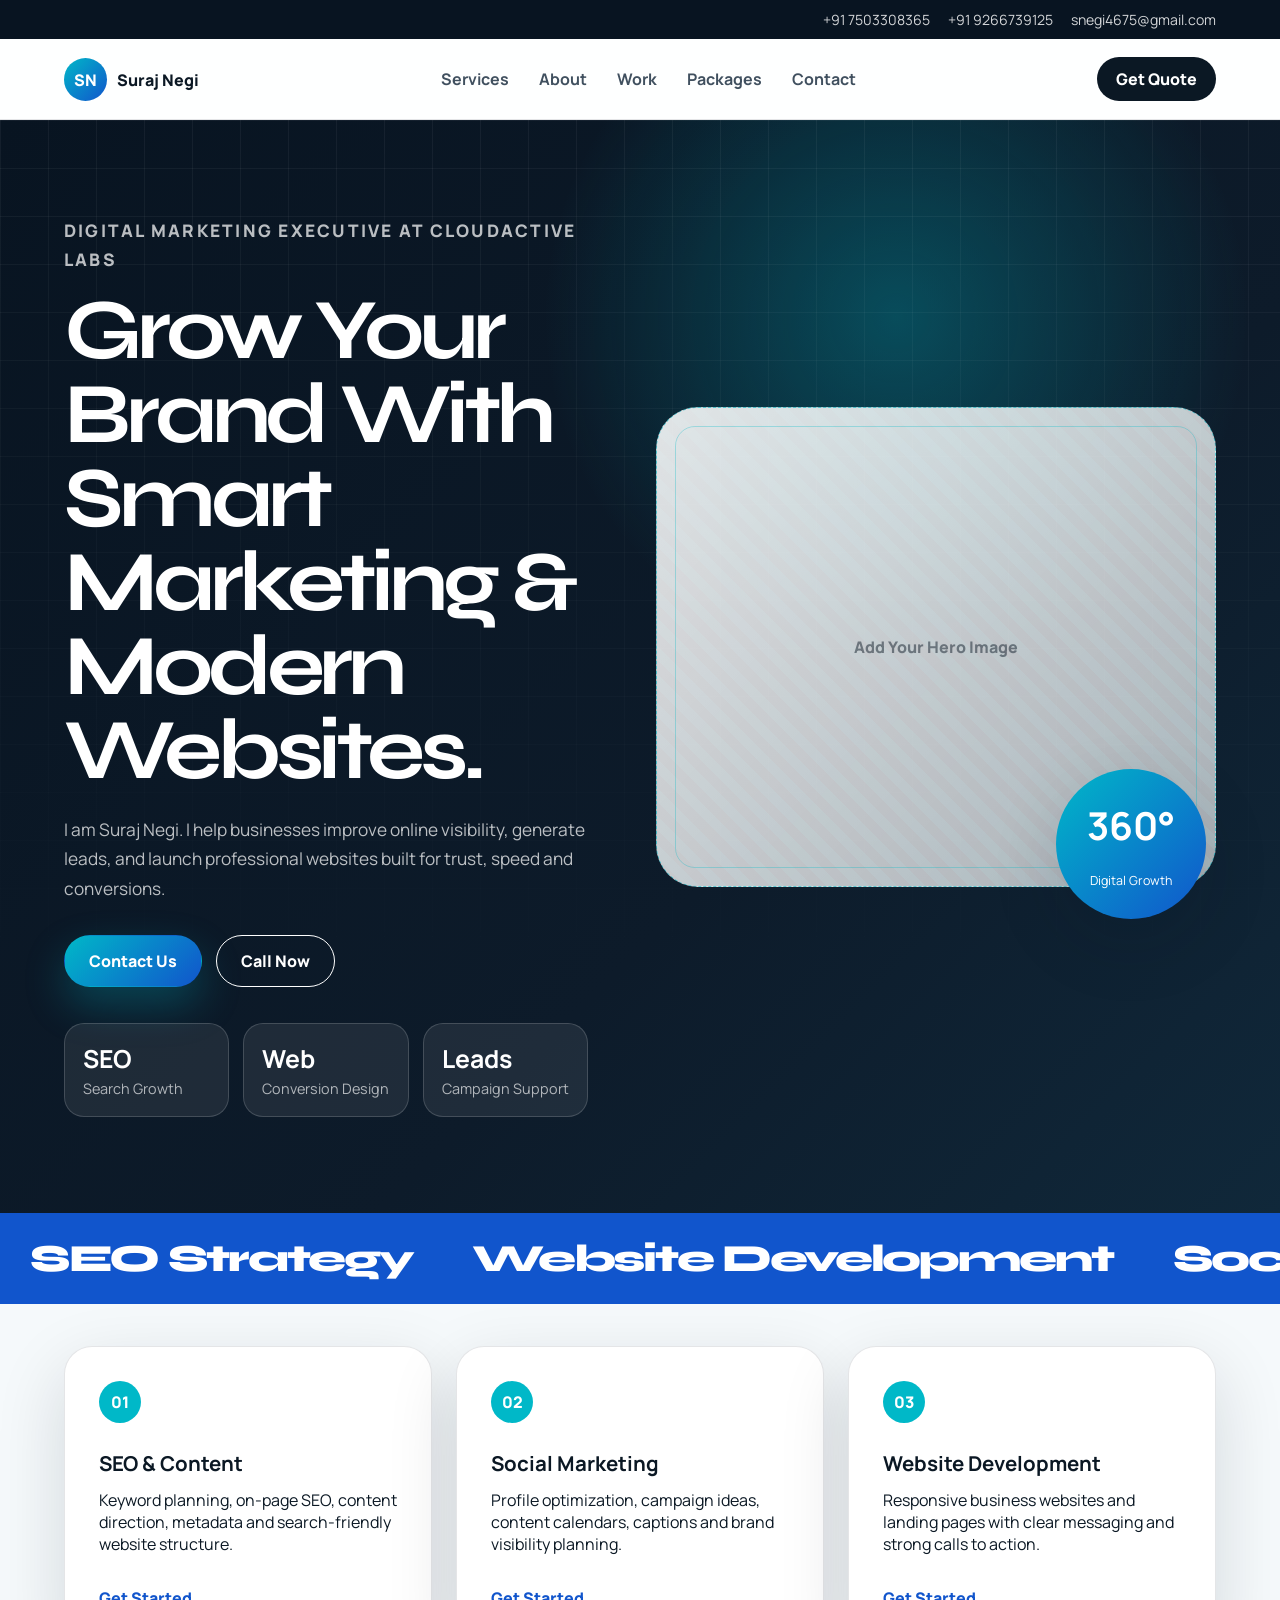
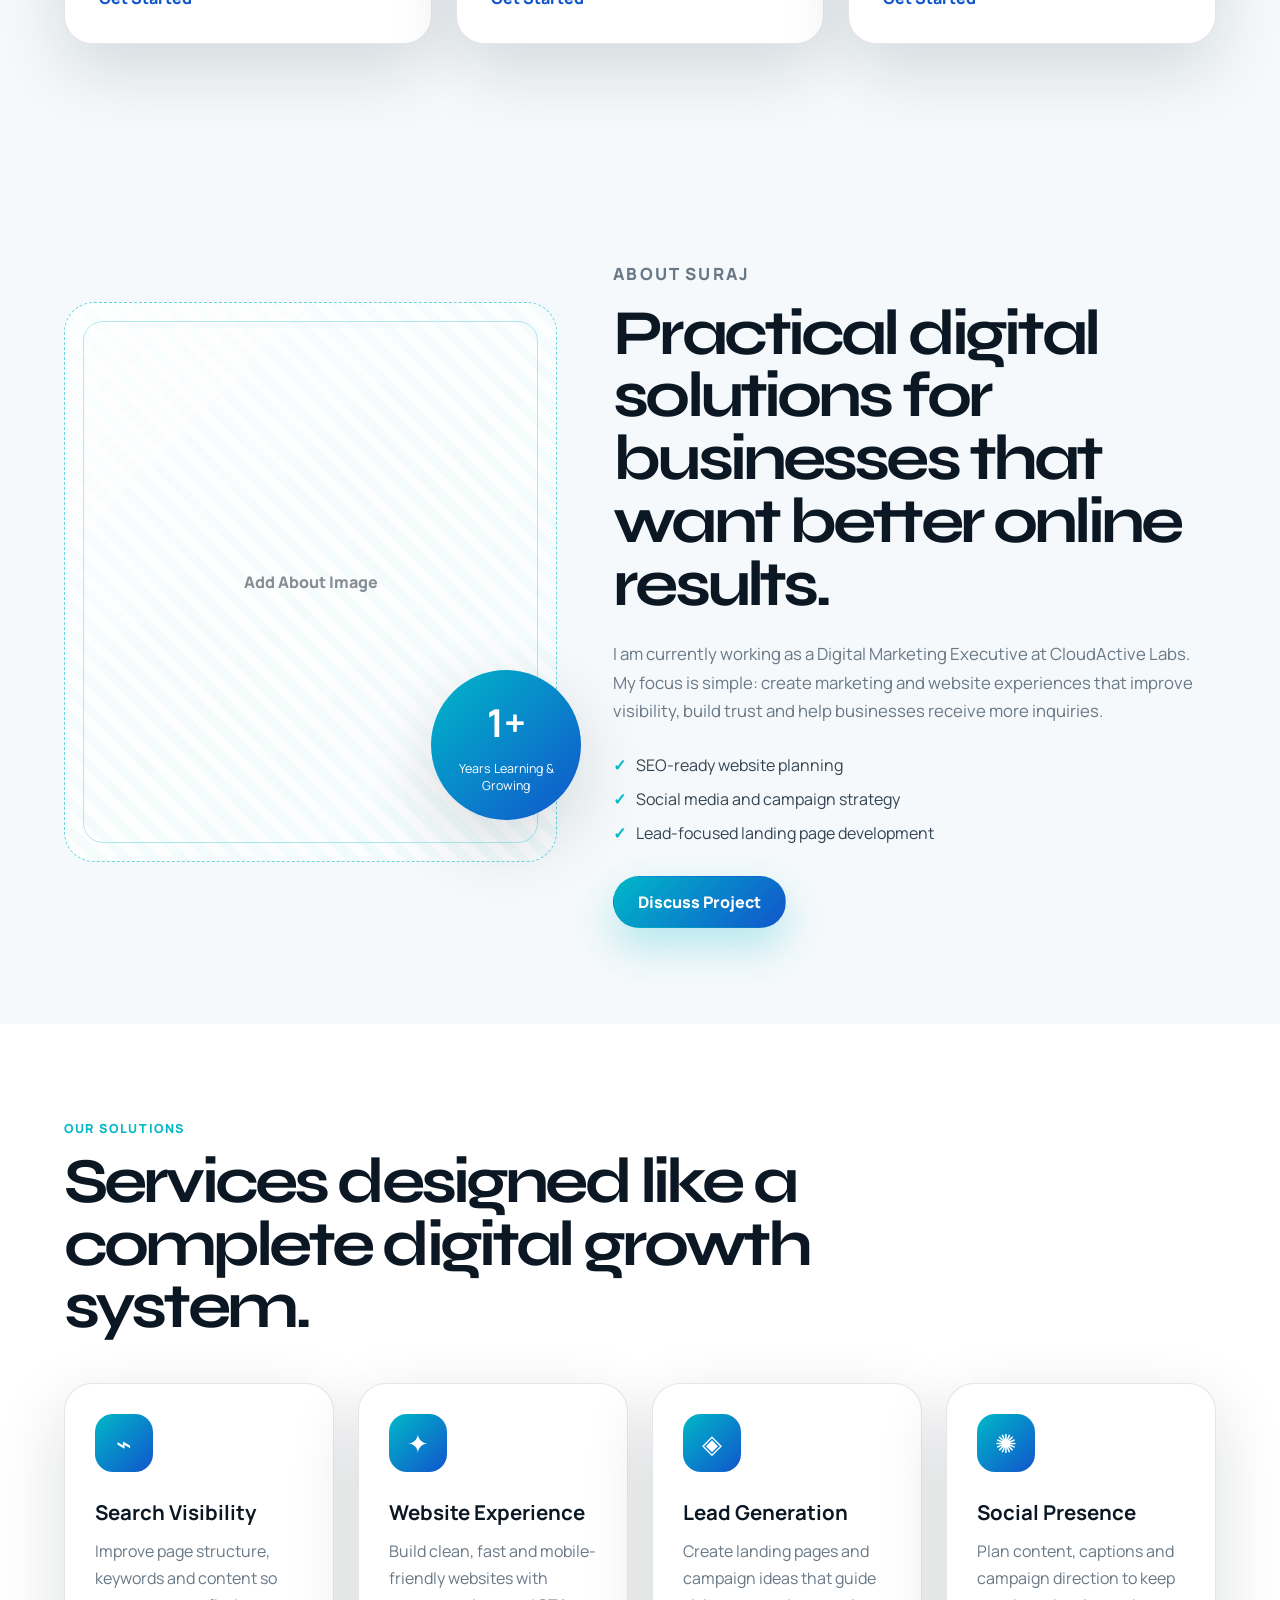
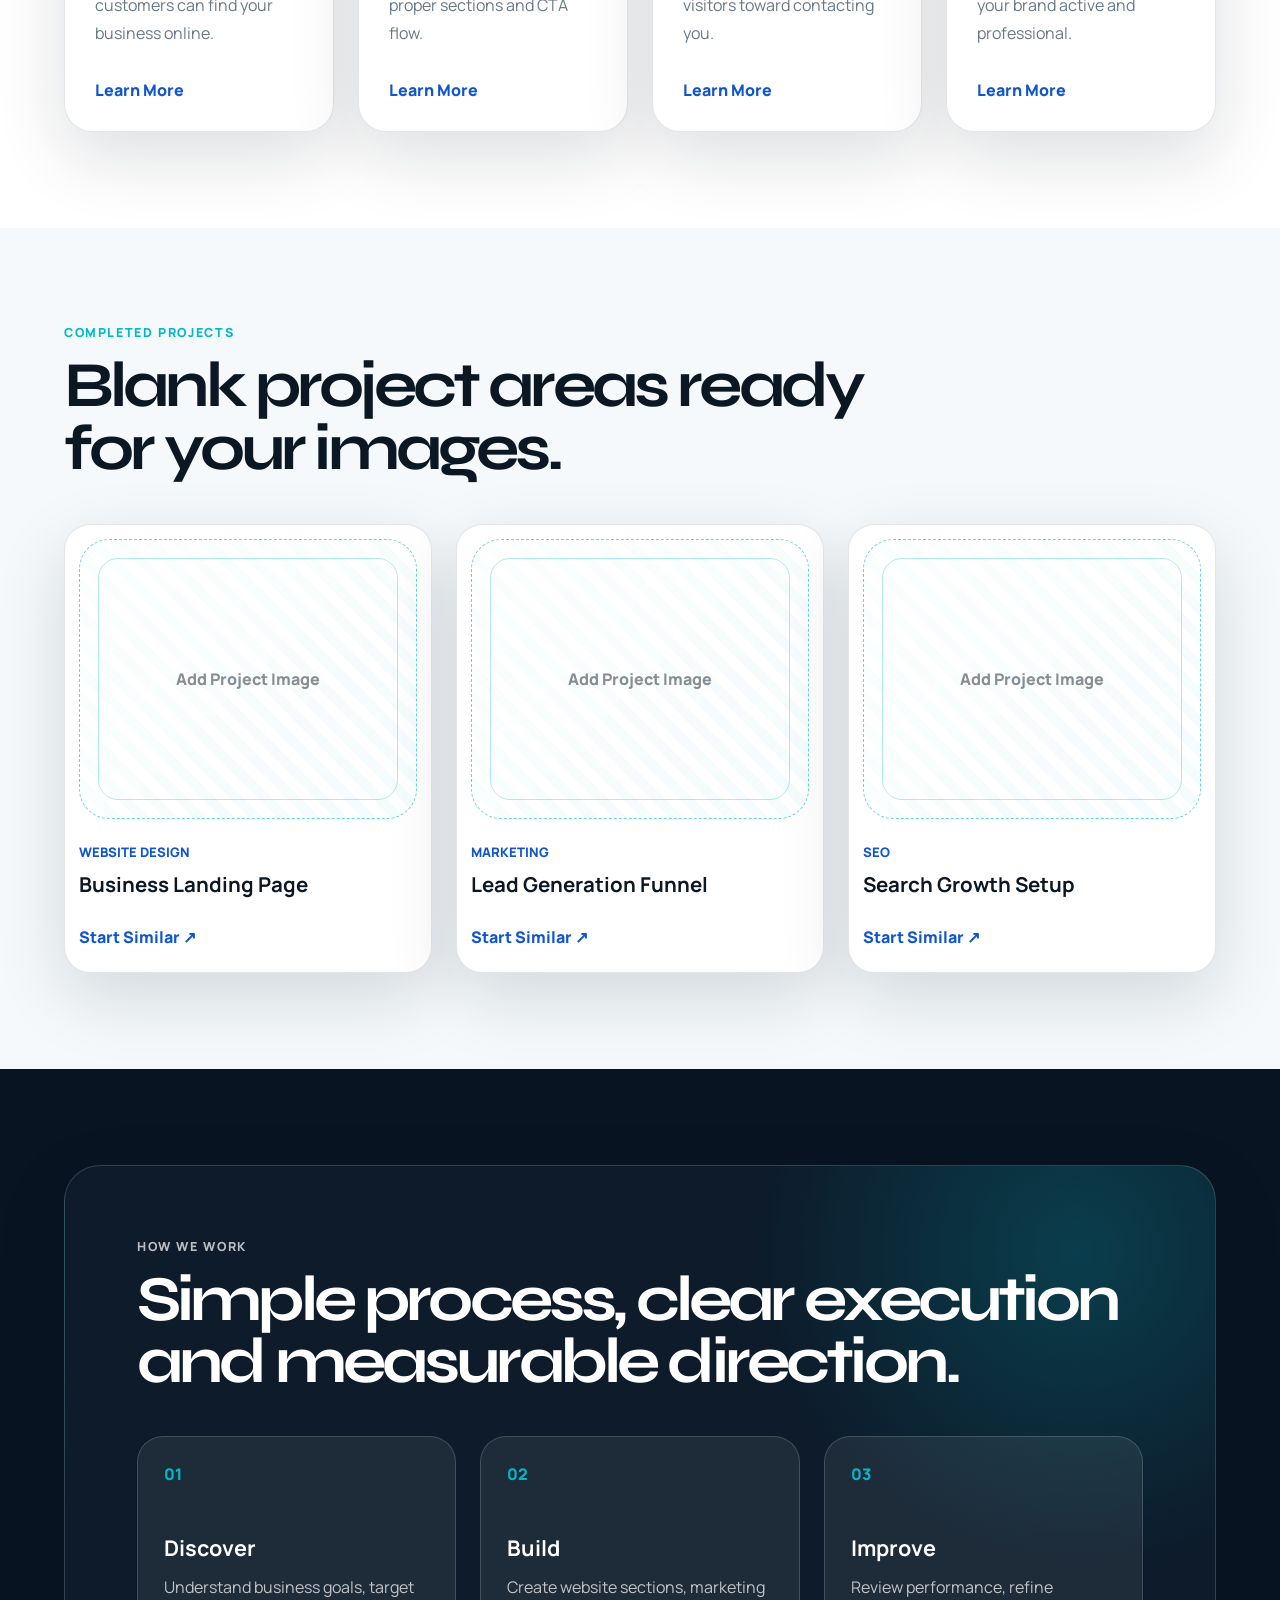
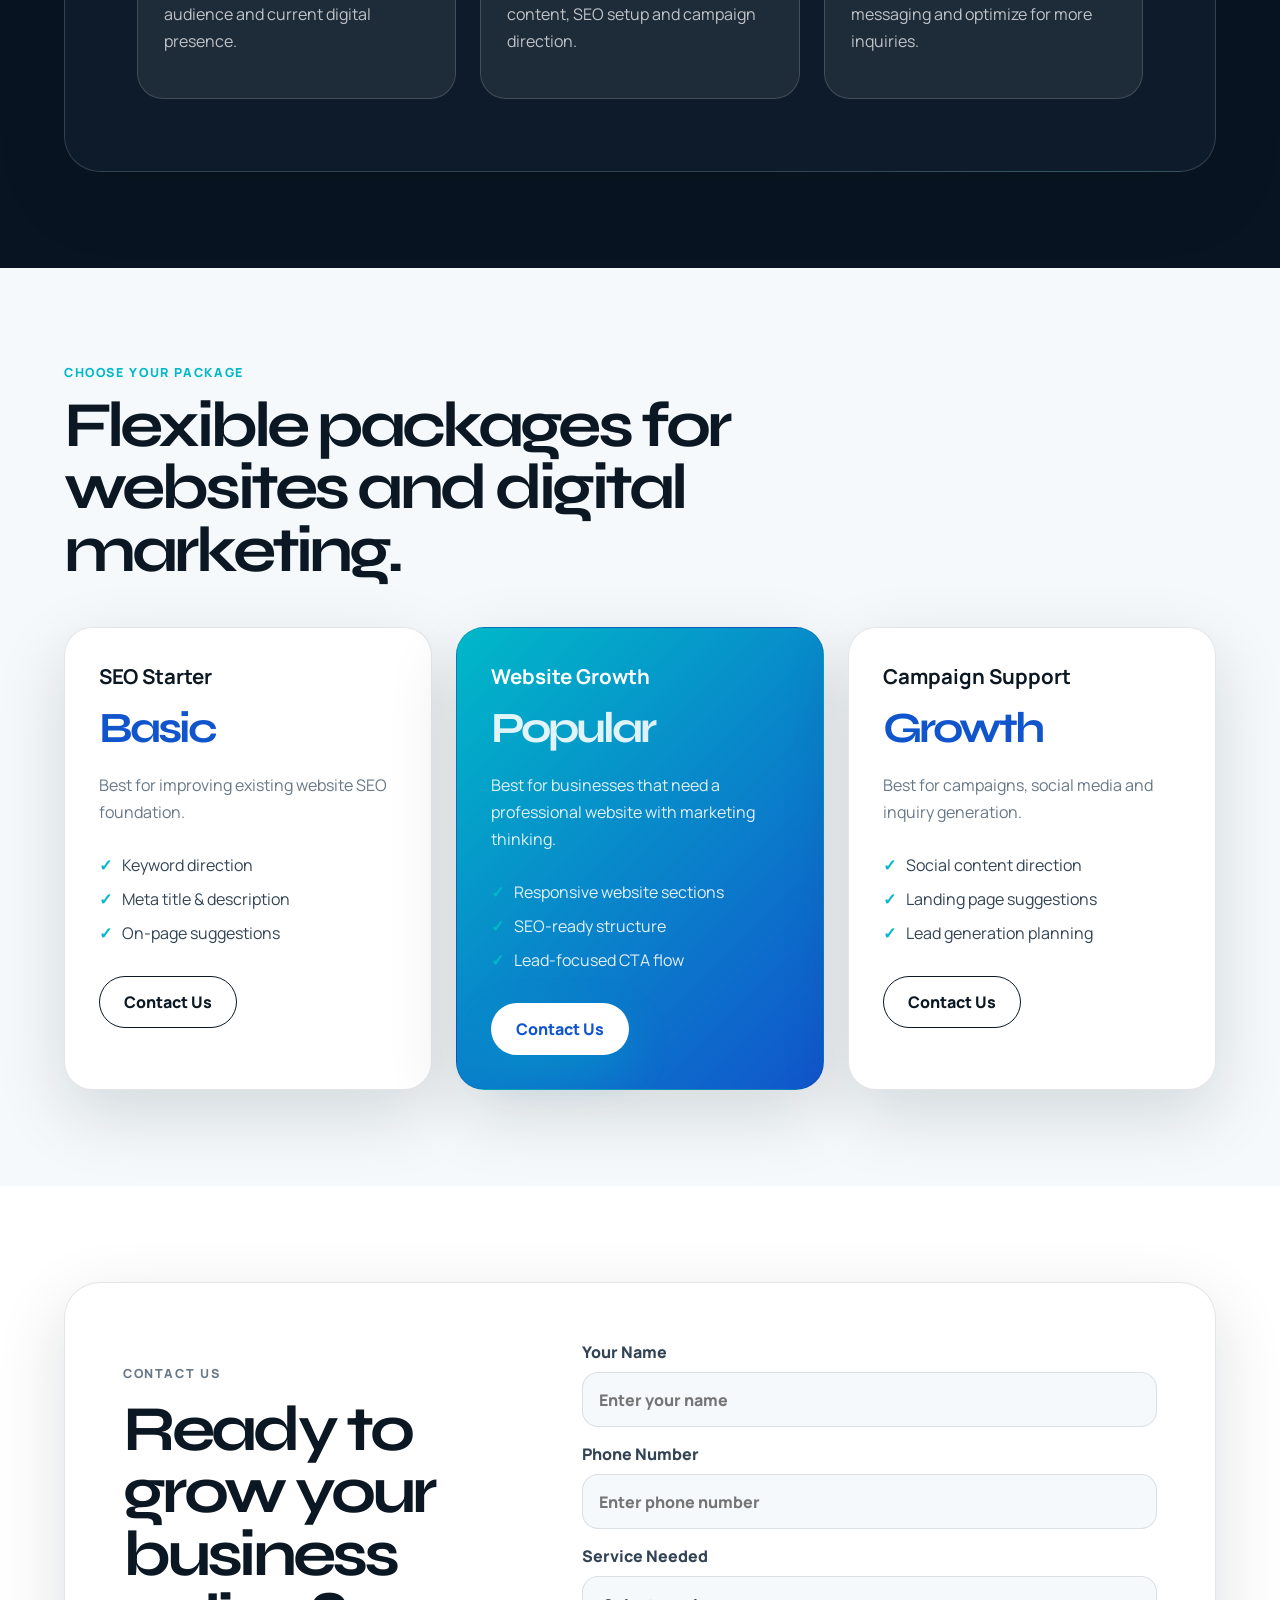
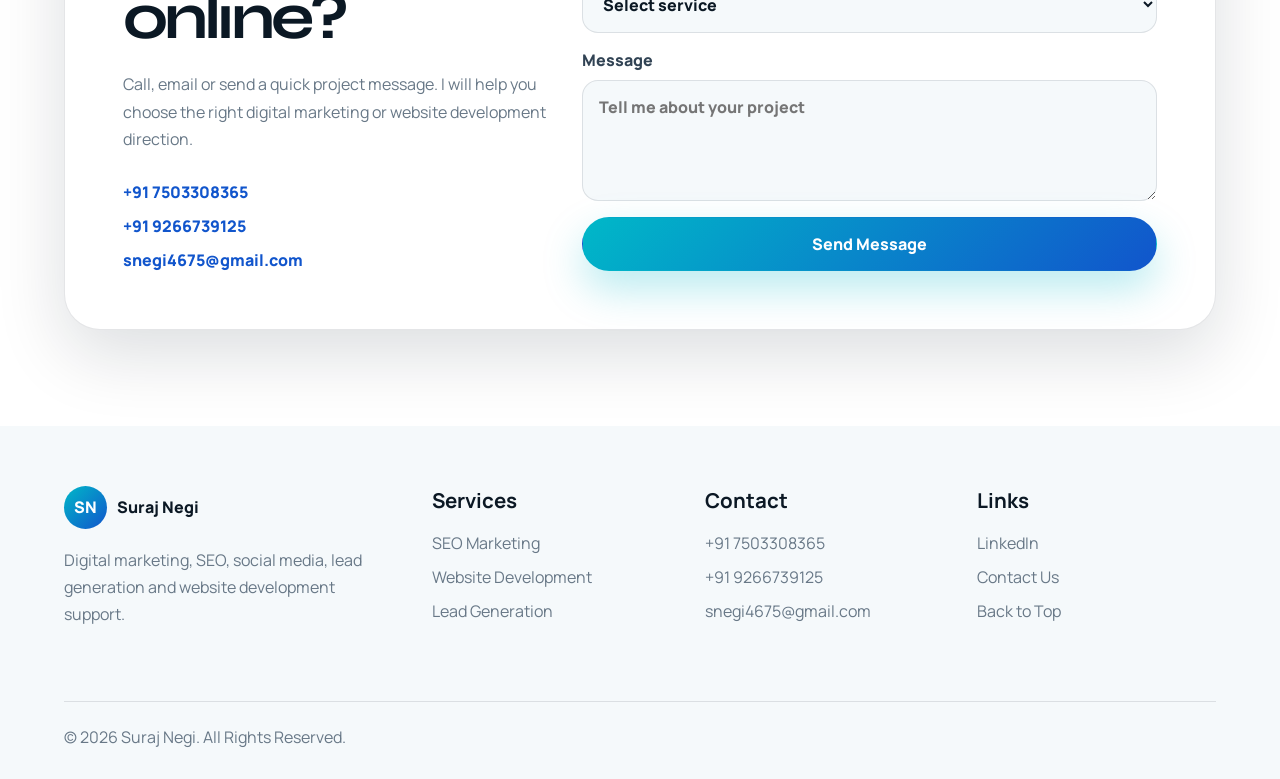
==== index.html @ 35ac949e "Add files via upload" ====
<!DOCTYPE html>
<html lang="en">
<head>
  <meta charset="UTF-8">
  <meta name="viewport" content="width=device-width, initial-scale=1.0">
 <!-- PRIMARY META -->
  <title>Suraj Negi | Digital Marketing & Website Development</title>
  <meta name="description" content="Suraj Negi helps businesses grow with digital marketing, SEO, lead generation, and high-converting website development. Get more traffic, leads, and sales.">
	<link rel="canonical" href="https://suraj-negi.vercel.app/">

<!-- OPEN GRAPH (FACEBOOK / LINKEDIN) -->
	<meta property="og:type" content="website">
	<meta property="og:title" content="Suraj Negi | Digital Marketing & Website Growth Expert">
	<meta property="og:description" content="Scale your business with SEO, performance marketing, and modern website development. Work with Suraj Negi for real results.">
	<meta property="og:url" content="https://suraj-negi.vercel.app/">
	<meta property="og:image" content="https://suraj-negi.vercel.app/og-image.jpg">

<!-- TWITTER -->
	<meta name="twitter:card" content="summary_large_image">
	<meta name="twitter:title" content="Suraj Negi | Digital Marketing & Website Expert">
	<meta name="twitter:description" content="Grow your brand with SEO, ads, and high-converting websites. Digital marketing solutions by Suraj Negi.">
	<meta name="twitter:image" content="https://suraj-negi.vercel.app/og-image.jpg">

<!-- FAVICON -->
  <link rel="preconnect" href="https://fonts.googleapis.com">
  <link rel="preconnect" href="https://fonts.gstatic.com" crossorigin>
  <link href="https://fonts.googleapis.com/css2?family=Manrope:wght@400;500;600;700;800&family=Syne:wght@700;800&display=swap" rel="stylesheet">
  <link rel="stylesheet" href="styles.css">
  <link rel="icon" type="image/png" href="favicon.png">
	<script type="application/ld+json">

<script type="application/ld+json">
{
  "@context": "https://schema.org",
  "@graph": [

    {
      "@type": "WebSite",
      "name": "Suraj Negi",
      "url": "https://suraj-negi.vercel.app/"
    },

    {
      "@type": "WebPage",
      "name": "Suraj Negi | Digital Marketing & Website Development",
      "url": "https://suraj-negi.vercel.app/",
      "description": "Suraj Negi helps businesses grow with digital marketing, SEO, lead generation, and website development."
    },

    {
      "@type": "BreadcrumbList",
      "itemListElement": [
        {
          "@type": "ListItem",
          "position": 1,
          "name": "Home",
          "item": "https://suraj-negi.vercel.app/"
        }
      ]
    },

    {
      "@type": "Service",
      "serviceType": "Digital Marketing",
      "provider": {
        "@type": "Person",
        "name": "Suraj Negi"
      },
      "areaServed": "India",
      "description": "SEO, social media marketing, and lead generation services."
    },

    {
      "@type": "Service",
      "serviceType": "Website Development",
      "provider": {
        "@type": "Person",
        "name": "Suraj Negi"
      },
      "areaServed": "India",
      "description": "Modern, responsive, and high-converting websites for businesses."
    },

    {
      "@type": "FAQPage",
      "mainEntity": [
        {
          "@type": "Question",
          "name": "What services does Suraj Negi provide?",
          "acceptedAnswer": {
            "@type": "Answer",
            "text": "Suraj Negi provides digital marketing, SEO, social media marketing, lead generation, and website development services."
          }
        },
        {
          "@type": "Question",
          "name": "Do you offer website development?",
          "acceptedAnswer": {
            "@type": "Answer",
            "text": "Yes, modern and responsive websites are built to generate leads and grow your business."
          }
        },
        {
          "@type": "Question",
          "name": "How can I contact you?",
          "acceptedAnswer": {
            "@type": "Answer",
            "text": "You can contact via WhatsApp or email mentioned on the website."
          }
        }
      ]
    }

  ]
}
</script>

</head>
<body>
  <div class="cursor-glow" aria-hidden="true"></div>

  <header class="topbar">
    <div class="topbar-inner">
      <a href="tel:+917503308365">+91 7503308365</a>
      <a href="tel:+919266739125">+91 9266739125</a>
      <a href="mailto:snegi4675@gmail.com">snegi4675@gmail.com</a>
    </div>
  </header>

  <header class="site-header" id="top">
    <nav class="nav" aria-label="Primary navigation">
      <a class="brand magnetic" href="#top" aria-label="Suraj Negi home">
        <span class="brand-mark">SN</span>
        <span>Suraj Negi</span>
      </a>
      <button class="nav-toggle magnetic" type="button" aria-label="Open navigation" aria-expanded="false">
        <span></span>
        <span></span>
      </button>
      <div class="nav-links">
        <a href="#services">Services</a>
        <a href="#about">About</a>
        <a href="#work">Work</a>
        <a href="#pricing">Packages</a>
        <a href="#contact">Contact</a>
      </div>
      <a class="nav-cta magnetic" href="#contact">Get Quote</a>
    </nav>
  </header>

  <main>
    <section class="hero section">
      <div class="hero-content">
        <p class="eyebrow reveal">Digital Marketing Executive at CloudActive Labs</p>
        <h1 class="reveal">Grow Your Brand With Smart Marketing & Modern Websites.</h1>
        <p class="reveal">
          I am Suraj Negi. I help businesses improve online visibility, generate leads,
          and launch professional websites built for trust, speed and conversions.
        </p>
        <div class="hero-actions reveal">
          <a class="btn primary magnetic" href="#contact">Contact Us</a>
          <a class="btn outline magnetic" href="tel:+917503308365">Call Now</a>
        </div>
        <div class="hero-stats reveal">
          <div><strong>SEO</strong><span>Search Growth</span></div>
          <div><strong>Web</strong><span>Conversion Design</span></div>
          <div><strong>Leads</strong><span>Campaign Support</span></div>
        </div>
      </div>

      <div class="hero-visual reveal" data-tilt>
        <div class="blank-image hero-image">
          <span>Add Your Hero Image</span>
        </div>
        <div class="floating-badge">
          <strong>360°</strong>
          <span>Digital Growth</span>
        </div>
      </div>
    </section>

    <section class="service-strip" aria-label="Service highlights">
      <div class="strip-track">
        <span>SEO Strategy</span>
        <span>Website Development</span>
        <span>Social Media Marketing</span>
        <span>Lead Generation</span>
        <span>Landing Pages</span>
        <span>Performance Campaigns</span>
        <span>SEO Strategy</span>
        <span>Website Development</span>
        <span>Social Media Marketing</span>
        <span>Lead Generation</span>
      </div>
    </section>

    <section class="section feature-cards" id="services">
      <article class="feature-card reveal">
        <span>01</span>
        <h3>SEO & Content</h3>
        <p>Keyword planning, on-page SEO, content direction, metadata and search-friendly website structure.</p>
        <a href="#contact">Get Started</a>
      </article>
      <article class="feature-card reveal">
        <span>02</span>
        <h3>Social Marketing</h3>
        <p>Profile optimization, campaign ideas, content calendars, captions and brand visibility planning.</p>
        <a href="#contact">Get Started</a>
      </article>
      <article class="feature-card reveal">
        <span>03</span>
        <h3>Website Development</h3>
        <p>Responsive business websites and landing pages with clear messaging and strong calls to action.</p>
        <a href="#contact">Get Started</a>
      </article>
    </section>

    <section class="about section" id="about">
      <div class="about-visual reveal">
        <div class="blank-image about-image">
          <span>Add About Image</span>
        </div>
        <div class="experience-card">
          <strong>1+</strong>
          <span>Years Learning & Growing</span>
        </div>
      </div>
      <div class="section-copy reveal">
        <p class="eyebrow">About Suraj</p>
        <h2>Practical digital solutions for businesses that want better online results.</h2>
        <p>
          I am currently working as a Digital Marketing Executive at CloudActive Labs.
          My focus is simple: create marketing and website experiences that improve
          visibility, build trust and help businesses receive more inquiries.
        </p>
        <ul class="check-list">
          <li>SEO-ready website planning</li>
          <li>Social media and campaign strategy</li>
          <li>Lead-focused landing page development</li>
        </ul>
        <a class="btn primary magnetic" href="#contact">Discuss Project</a>
      </div>
    </section>

    <section class="section solutions">
      <div class="section-heading reveal">
        <p class="eyebrow">Our Solutions</p>
        <h2>Services designed like a complete digital growth system.</h2>
      </div>
      <div class="solution-grid">
        <article class="solution-card reveal">
          <div class="icon">⌁</div>
          <h3>Search Visibility</h3>
          <p>Improve page structure, keywords and content so customers can find your business online.</p>
          <a href="#contact">Learn More</a>
        </article>
        <article class="solution-card reveal">
          <div class="icon">✦</div>
          <h3>Website Experience</h3>
          <p>Build clean, fast and mobile-friendly websites with proper sections and CTA flow.</p>
          <a href="#contact">Learn More</a>
        </article>
        <article class="solution-card reveal">
          <div class="icon">◈</div>
          <h3>Lead Generation</h3>
          <p>Create landing pages and campaign ideas that guide visitors toward contacting you.</p>
          <a href="#contact">Learn More</a>
        </article>
        <article class="solution-card reveal">
          <div class="icon">✺</div>
          <h3>Social Presence</h3>
          <p>Plan content, captions and campaign direction to keep your brand active and professional.</p>
          <a href="#contact">Learn More</a>
        </article>
      </div>
    </section>

    <section class="work section" id="work">
      <div class="section-heading reveal">
        <p class="eyebrow">Completed Projects</p>
        <h2>Blank project areas ready for your images.</h2>
      </div>
      <div class="project-grid">
        <article class="project-card reveal">
          <div class="blank-image project-image"><span>Add Project Image</span></div>
          <p>Website Design</p>
          <h3>Business Landing Page</h3>
          <a href="#contact">Start Similar ↗</a>
        </article>
        <article class="project-card reveal">
          <div class="blank-image project-image"><span>Add Project Image</span></div>
          <p>Marketing</p>
          <h3>Lead Generation Funnel</h3>
          <a href="#contact">Start Similar ↗</a>
        </article>
        <article class="project-card reveal">
          <div class="blank-image project-image"><span>Add Project Image</span></div>
          <p>SEO</p>
          <h3>Search Growth Setup</h3>
          <a href="#contact">Start Similar ↗</a>
        </article>
      </div>
    </section>

    <section class="process section">
      <div class="process-panel reveal">
        <p class="eyebrow">How We Work</p>
        <h2>Simple process, clear execution and measurable direction.</h2>
        <div class="process-grid">
          <div><span>01</span><strong>Discover</strong><p>Understand business goals, target audience and current digital presence.</p></div>
          <div><span>02</span><strong>Build</strong><p>Create website sections, marketing content, SEO setup and campaign direction.</p></div>
          <div><span>03</span><strong>Improve</strong><p>Review performance, refine messaging and optimize for more inquiries.</p></div>
        </div>
      </div>
    </section>

    <section class="pricing section" id="pricing">
      <div class="section-heading reveal">
        <p class="eyebrow">Choose Your Package</p>
        <h2>Flexible packages for websites and digital marketing.</h2>
      </div>
      <div class="pricing-grid">
        <article class="price-card reveal">
          <h3>SEO Starter</h3>
          <strong>Basic</strong>
          <p>Best for improving existing website SEO foundation.</p>
          <ul>
            <li>Keyword direction</li>
            <li>Meta title & description</li>
            <li>On-page suggestions</li>
          </ul>
          <a class="btn outline" href="#contact">Contact Us</a>
        </article>
        <article class="price-card featured reveal">
          <h3>Website Growth</h3>
          <strong>Popular</strong>
          <p>Best for businesses that need a professional website with marketing thinking.</p>
          <ul>
            <li>Responsive website sections</li>
            <li>SEO-ready structure</li>
            <li>Lead-focused CTA flow</li>
          </ul>
          <a class="btn primary" href="#contact">Contact Us</a>
        </article>
        <article class="price-card reveal">
          <h3>Campaign Support</h3>
          <strong>Growth</strong>
          <p>Best for campaigns, social media and inquiry generation.</p>
          <ul>
            <li>Social content direction</li>
            <li>Landing page suggestions</li>
            <li>Lead generation planning</li>
          </ul>
          <a class="btn outline" href="#contact">Contact Us</a>
        </article>
      </div>
    </section>

    <section class="contact section" id="contact">
      <div class="contact-card reveal">
        <div>
          <p class="eyebrow">Contact Us</p>
          <h2>Ready to grow your business online?</h2>
          <p>
            Call, email or send a quick project message. I will help you choose the right
            digital marketing or website development direction.
          </p>
          <div class="contact-links">
            <a href="tel:+917503308365">+91 7503308365</a>
            <a href="tel:+919266739125">+91 9266739125</a>
            <a href="mailto:snegi4675@gmail.com">snegi4675@gmail.com</a>
          </div>
        </div>
        <form class="contact-form" id="contactForm">
          <label>
            Your Name
            <input type="text" name="name" placeholder="Enter your name" required>
          </label>
          <label>
            Phone Number
            <input type="tel" name="phone" placeholder="Enter phone number" required>
          </label>
          <label>
            Service Needed
            <select name="service" required>
              <option value="">Select service</option>
              <option>SEO & Digital Marketing</option>
              <option>Website Development</option>
              <option>Social Media Marketing</option>
              <option>Lead Generation</option>
            </select>
          </label>
          <label>
            Message
            <textarea name="message" placeholder="Tell me about your project" rows="4" required></textarea>
          </label>
          <button class="btn primary magnetic" type="submit">Send Message</button>
        </form>
      </div>
    </section>
  </main>

  <footer class="footer">
    <div>
      <a class="brand" href="#top"><span class="brand-mark">SN</span><span>Suraj Negi</span></a>
      <p>Digital marketing, SEO, social media, lead generation and website development support.</p>
    </div>
    <div>
      <h3>Services</h3>
      <a href="#services">SEO Marketing</a>
      <a href="#services">Website Development</a>
      <a href="#services">Lead Generation</a>
    </div>
    <div>
      <h3>Contact</h3>
      <a href="tel:+917503308365">+91 7503308365</a>
      <a href="tel:+919266739125">+91 9266739125</a>
      <a href="mailto:snegi4675@gmail.com">snegi4675@gmail.com</a>
    </div>
    <div>
      <h3>Links</h3>
      <a href="https://in.linkedin.com/in/suraj-negi-digital-marketer" target="_blank" rel="noreferrer">LinkedIn</a>
      <a href="#contact">Contact Us</a>
      <a href="#top">Back to Top</a>
    </div>
    <p class="copyright">&copy; <span id="year"></span> Suraj Negi. All Rights Reserved.</p>
  </footer>

  <script src="script.js"></script>
</body>
</html>
---- styles.css ----
:root {
  --dark: #081421;
  --navy: #0d1b2a;
  --panel: #ffffff;
  --soft: #f5f9fb;
  --text: #0b1824;
  --muted: #687887;
  --accent: #00b8c8;
  --accent-2: #1155cc;
  --line: rgba(11, 24, 36, 0.11);
  --white-line: rgba(255, 255, 255, 0.16);
  --shadow: 0 24px 70px rgba(8, 20, 33, 0.14);
}

* {
  box-sizing: border-box;
}

html {
  scroll-behavior: smooth;
}

body {
  margin: 0;
  color: var(--text);
  font-family: "Manrope", sans-serif;
  background: var(--soft);
  overflow-x: hidden;
}

body.nav-open {
  overflow: hidden;
}

a {
  color: inherit;
  text-decoration: none;
}

button,
input,
select,
textarea {
  font: inherit;
}

.cursor-glow {
  position: fixed;
  z-index: -1;
  width: 280px;
  height: 280px;
  pointer-events: none;
  background: radial-gradient(circle, rgba(0, 184, 200, 0.2), transparent 66%);
  border-radius: 50%;
  opacity: 0;
  transform: translate(-50%, -50%);
}

.topbar {
  color: rgba(255, 255, 255, 0.82);
  background: var(--dark);
}

.topbar-inner {
  display: flex;
  flex-wrap: wrap;
  gap: 18px;
  justify-content: flex-end;
  max-width: 1200px;
  margin: 0 auto;
  padding: 10px 24px;
  font-size: 0.88rem;
}

.topbar a:hover {
  color: var(--accent);
}

.site-header {
  position: sticky;
  top: 0;
  z-index: 20;
  background: rgba(255, 255, 255, 0.9);
  border-bottom: 1px solid var(--line);
  backdrop-filter: blur(18px);
}

.nav,
.section,
.footer {
  max-width: 1200px;
  margin: 0 auto;
}

.nav {
  display: flex;
  align-items: center;
  gap: 24px;
  justify-content: space-between;
  padding: 18px 24px;
}

.brand,
.nav-links,
.hero-actions,
.contact-links {
  display: flex;
  align-items: center;
}

.brand {
  gap: 10px;
  font-weight: 800;
}

.brand-mark {
  display: grid;
  width: 43px;
  height: 43px;
  place-items: center;
  color: #fff;
  background: linear-gradient(135deg, var(--accent), var(--accent-2));
  border-radius: 50%;
}

.nav-links {
  gap: 4px;
}

.nav-links a {
  padding: 10px 13px;
  color: #40505f;
  font-weight: 700;
  border-radius: 999px;
  transition: 180ms ease;
}

.nav-links a:hover {
  color: var(--accent-2);
  background: rgba(0, 184, 200, 0.09);
}

.nav-cta {
  display: inline-flex;
  min-height: 44px;
  align-items: center;
  padding: 0 19px;
  color: #fff;
  font-weight: 800;
  background: var(--text);
  border-radius: 999px;
}

.nav-toggle {
  display: none;
  width: 44px;
  height: 44px;
  padding: 0;
  background: transparent;
  border: 1px solid var(--line);
  border-radius: 50%;
}

.nav-toggle span {
  display: block;
  width: 18px;
  height: 2px;
  margin: 5px auto;
  background: var(--text);
}

.section {
  padding: 96px 24px;
}

.hero {
  position: relative;
  display: grid;
  grid-template-columns: minmax(0, 0.95fr) minmax(320px, 1.05fr);
  gap: 48px;
  align-items: center;
  max-width: none;
  min-height: 720px;
  padding-inline: max(24px, calc((100vw - 1200px) / 2 + 24px));
  overflow: hidden;
  color: #fff;
  background:
    radial-gradient(circle at 70% 18%, rgba(0, 184, 200, 0.32), transparent 22rem),
    linear-gradient(135deg, #081421 0%, #0d1b2a 62%, #10283a 100%);
}

.hero::before {
  position: absolute;
  inset: 0;
  content: "";
  background-image:
    linear-gradient(rgba(255, 255, 255, 0.05) 1px, transparent 1px),
    linear-gradient(90deg, rgba(255, 255, 255, 0.05) 1px, transparent 1px);
  background-size: 48px 48px;
  mask-image: linear-gradient(to bottom, #000, transparent 84%);
}

.hero > * {
  position: relative;
  z-index: 1;
}

.eyebrow {
  margin: 0 0 14px;
  color: var(--accent);
  font-size: 0.78rem;
  font-weight: 800;
  letter-spacing: 0.13em;
  text-transform: uppercase;
}

h1,
h2,
h3,
p {
  margin-top: 0;
}

h1,
h2 {
  font-family: "Syne", sans-serif;
  letter-spacing: -0.06em;
  line-height: 0.98;
}

h1 {
  max-width: 700px;
  margin-bottom: 22px;
  font-size: clamp(3.3rem, 6.7vw, 7.2rem);
}

h2 {
  margin-bottom: 0;
  font-size: clamp(2.4rem, 5vw, 5.6rem);
}

h3 {
  margin-bottom: 12px;
  font-size: 1.28rem;
}

.hero p,
.section-copy p,
.solution-card p,
.project-card p,
.process-grid p,
.price-card p,
.contact-card p,
.footer p {
  color: var(--muted);
  line-height: 1.7;
}

.hero p {
  max-width: 610px;
  color: rgba(255, 255, 255, 0.72);
  font-size: 1.08rem;
}

.hero-actions {
  flex-wrap: wrap;
  gap: 14px;
  margin-top: 32px;
}

.btn {
  display: inline-flex;
  align-items: center;
  justify-content: center;
  min-height: 52px;
  padding: 0 24px;
  border: 1px solid transparent;
  border-radius: 999px;
  font-weight: 800;
  transition: transform 180ms ease, box-shadow 180ms ease, background 180ms ease;
}

.btn:hover,
.feature-card a:hover,
.solution-card a:hover,
.project-card a:hover,
.nav-cta:hover {
  transform: translateY(-3px);
}

.btn.primary {
  color: #fff;
  background: linear-gradient(135deg, var(--accent), var(--accent-2));
  box-shadow: 0 18px 42px rgba(0, 184, 200, 0.28);
}

.btn.outline {
  color: inherit;
  background: transparent;
  border-color: currentColor;
}

.hero-stats {
  display: grid;
  grid-template-columns: repeat(3, 1fr);
  gap: 14px;
  max-width: 610px;
  margin-top: 36px;
}

.hero-stats div {
  padding: 18px;
  background: rgba(255, 255, 255, 0.08);
  border: 1px solid var(--white-line);
  border-radius: 20px;
}

.hero-stats strong,
.hero-stats span {
  display: block;
}

.hero-stats strong {
  margin-bottom: 4px;
  font-size: 1.55rem;
}

.hero-stats span {
  color: rgba(255, 255, 255, 0.66);
  font-size: 0.9rem;
}

.hero-visual {
  position: relative;
  min-height: 520px;
  perspective: 900px;
}

.blank-image {
  position: relative;
  display: grid;
  place-items: center;
  overflow: hidden;
  color: rgba(8, 20, 33, 0.48);
  font-weight: 800;
  text-align: center;
  background:
    linear-gradient(135deg, rgba(255, 255, 255, 0.88), rgba(255, 255, 255, 0.64)),
    repeating-linear-gradient(45deg, rgba(0, 184, 200, 0.12) 0 10px, transparent 10px 20px);
  border: 1px dashed rgba(0, 184, 200, 0.58);
  border-radius: 30px;
}

.blank-image::after {
  position: absolute;
  inset: 18px;
  content: "";
  border: 1px solid rgba(0, 184, 200, 0.3);
  border-radius: 20px;
}

.blank-image img {
  position: absolute;
  inset: 0;
  z-index: 1;
  width: 100%;
  height: 100%;
  object-fit: cover;
}

.blank-image img + span {
  display: none;
}

.blank-image span {
  position: relative;
  z-index: 1;
}

.hero-image {
  width: min(100%, 560px);
  min-height: 480px;
  margin-left: auto;
  border-radius: 42px;
}

.floating-badge,
.experience-card {
  position: absolute;
  display: grid;
  width: 150px;
  height: 150px;
  place-items: center;
  padding: 20px;
  color: #fff;
  text-align: center;
  background: linear-gradient(135deg, var(--accent), var(--accent-2));
  border-radius: 50%;
  box-shadow: var(--shadow);
}

.floating-badge {
  right: 10px;
  bottom: 8px;
}

.floating-badge strong,
.floating-badge span,
.experience-card strong,
.experience-card span {
  display: block;
}

.floating-badge strong,
.experience-card strong {
  font-size: 2.4rem;
}

.floating-badge span,
.experience-card span {
  font-size: 0.78rem;
}

.service-strip {
  overflow: hidden;
  color: #fff;
  background: var(--accent-2);
}

.strip-track {
  display: flex;
  width: max-content;
  animation: marquee 28s linear infinite;
}

.strip-track span {
  padding: 22px 30px;
  font-family: "Syne", sans-serif;
  font-size: clamp(1.5rem, 3vw, 3.1rem);
  font-weight: 800;
  letter-spacing: -0.06em;
  white-space: nowrap;
}

.feature-cards,
.solution-grid,
.project-grid,
.pricing-grid,
.process-grid {
  display: grid;
  gap: 24px;
}

.feature-cards {
  grid-template-columns: repeat(3, 1fr);
  margin-top: -54px;
}

.feature-card,
.solution-card,
.project-card,
.price-card,
.contact-card,
.process-panel {
  background: var(--panel);
  border: 1px solid var(--line);
  box-shadow: var(--shadow);
}

.feature-card {
  padding: 34px;
  border-radius: 28px;
}

.feature-card span {
  display: inline-flex;
  width: 42px;
  height: 42px;
  align-items: center;
  justify-content: center;
  margin-bottom: 26px;
  color: #fff;
  font-weight: 800;
  background: var(--accent);
  border-radius: 50%;
}

.feature-card a,
.solution-card a,
.project-card a {
  display: inline-flex;
  margin-top: 16px;
  color: var(--accent-2);
  font-weight: 800;
  transition: transform 180ms ease;
}

.about {
  display: grid;
  grid-template-columns: 0.9fr 1.1fr;
  gap: 56px;
  align-items: center;
}

.about-visual {
  position: relative;
}

.about-image {
  min-height: 560px;
}

.experience-card {
  right: -24px;
  bottom: 42px;
}

.section-copy p {
  margin-top: 24px;
  font-size: 1.05rem;
}

.check-list,
.price-card ul {
  display: grid;
  gap: 12px;
  margin: 28px 0 32px;
  padding: 0;
  list-style: none;
}

.check-list li,
.price-card li {
  color: #334454;
}

.check-list li::before,
.price-card li::before {
  margin-right: 10px;
  color: var(--accent);
  content: "✓";
  font-weight: 900;
}

.section-heading {
  max-width: 880px;
  margin-bottom: 44px;
}

.solutions {
  max-width: none;
  padding-inline: max(24px, calc((100vw - 1200px) / 2 + 24px));
  background: #fff;
}

.solution-grid {
  grid-template-columns: repeat(4, 1fr);
}

.solution-card {
  min-height: 330px;
  padding: 30px;
  border-radius: 28px;
  transition: transform 180ms ease, border-color 180ms ease;
}

.solution-card:hover {
  transform: translateY(-8px);
  border-color: rgba(0, 184, 200, 0.42);
}

.icon {
  display: grid;
  width: 58px;
  height: 58px;
  place-items: center;
  margin-bottom: 26px;
  color: #fff;
  font-size: 1.6rem;
  background: linear-gradient(135deg, var(--accent), var(--accent-2));
  border-radius: 18px;
}

.project-grid,
.pricing-grid,
.process-grid {
  grid-template-columns: repeat(3, 1fr);
}

.project-card {
  padding: 14px 14px 24px;
  border-radius: 26px;
}

.project-image {
  min-height: 280px;
  margin-bottom: 22px;
}

.project-card p {
  margin-bottom: 6px;
  color: var(--accent-2);
  font-size: 0.82rem;
  font-weight: 800;
  text-transform: uppercase;
}

.process {
  max-width: none;
  padding-inline: max(24px, calc((100vw - 1200px) / 2 + 24px));
  color: #fff;
  background: var(--dark);
}

.process-panel {
  padding: clamp(32px, 6vw, 72px);
  background:
    radial-gradient(circle at 88% 14%, rgba(0, 184, 200, 0.22), transparent 20rem),
    #0d1b2a;
  border-color: var(--white-line);
  border-radius: 36px;
}

.process-panel p {
  color: rgba(255, 255, 255, 0.72);
}

.process-grid {
  margin-top: 42px;
}

.process-grid div {
  min-height: 220px;
  padding: 26px;
  background: rgba(255, 255, 255, 0.07);
  border: 1px solid var(--white-line);
  border-radius: 26px;
}

.process-grid span {
  display: inline-block;
  margin-bottom: 48px;
  color: var(--accent);
  font-weight: 900;
}

.process-grid strong {
  display: block;
  margin-bottom: 12px;
  font-size: 1.35rem;
}

.price-card {
  padding: 34px;
  border-radius: 28px;
}

.price-card strong {
  display: block;
  margin-bottom: 18px;
  color: var(--accent-2);
  font-family: "Syne", sans-serif;
  font-size: 2.7rem;
  letter-spacing: -0.07em;
}

.price-card.featured {
  color: #fff;
  background: linear-gradient(135deg, var(--accent), var(--accent-2));
}

.price-card.featured p,
.price-card.featured li,
.price-card.featured strong {
  color: rgba(255, 255, 255, 0.88);
}

.price-card.featured .btn.primary {
  color: var(--accent-2);
  background: #fff;
}

.contact {
  max-width: none;
  padding-inline: max(24px, calc((100vw - 1200px) / 2 + 24px));
  background: #fff;
}

.contact-card {
  display: grid;
  grid-template-columns: 0.85fr 1.15fr;
  gap: 34px;
  padding: clamp(30px, 5vw, 58px);
  border-radius: 36px;
}

.contact-card p {
  max-width: 520px;
  margin-top: 22px;
}

.contact-links {
  flex-direction: column;
  align-items: flex-start;
  gap: 12px;
  margin-top: 28px;
}

.contact-links a {
  color: var(--accent-2);
  font-weight: 900;
}

.contact-form {
  display: grid;
  gap: 16px;
}

.contact-form label {
  display: grid;
  gap: 8px;
  color: #314354;
  font-weight: 800;
}

.contact-form input,
.contact-form select,
.contact-form textarea {
  width: 100%;
  padding: 15px 16px;
  color: var(--text);
  background: var(--soft);
  border: 1px solid var(--line);
  border-radius: 16px;
  outline: none;
}

.contact-form input:focus,
.contact-form select:focus,
.contact-form textarea:focus {
  border-color: var(--accent);
  box-shadow: 0 0 0 4px rgba(0, 184, 200, 0.12);
}

.footer {
  display: grid;
  grid-template-columns: 1.4fr repeat(3, 1fr);
  gap: 34px;
  padding: 60px 24px 28px;
}

.footer h3 {
  margin-bottom: 18px;
}

.footer a:not(.brand) {
  display: block;
  margin-bottom: 12px;
  color: var(--muted);
}

.footer a:hover {
  color: var(--accent-2);
}

.footer p {
  max-width: 320px;
  margin-top: 18px;
}

.copyright {
  grid-column: 1 / -1;
  max-width: none !important;
  margin: 22px 0 0 !important;
  padding-top: 22px;
  border-top: 1px solid var(--line);
}

.reveal {
  opacity: 0;
  transform: translateY(34px);
  transition: opacity 760ms ease, transform 760ms cubic-bezier(0.22, 1, 0.36, 1);
}

.reveal.is-visible {
  opacity: 1;
  transform: translateY(0);
}

.magnetic,
[data-tilt] {
  will-change: transform;
}

@keyframes marquee {
  to {
    transform: translateX(-50%);
  }
}

@media (max-width: 1020px) {
  .nav-cta {
    display: none;
  }

  .hero,
  .about,
  .contact-card {
    grid-template-columns: 1fr;
  }

  .feature-cards,
  .solution-grid,
  .project-grid,
  .pricing-grid,
  .process-grid,
  .footer {
    grid-template-columns: repeat(2, 1fr);
  }

  .hero {
    min-height: auto;
  }

  .hero-image {
    margin-left: 0;
  }

  .footer > div:first-child,
  .copyright {
    grid-column: 1 / -1;
  }
}

@media (max-width: 720px) {
  .topbar-inner {
    justify-content: center;
    padding-inline: 18px;
    text-align: center;
  }

  .nav {
    padding: 14px 18px;
  }

  .nav-toggle {
    display: block;
  }

  .nav-links {
    position: fixed;
    inset: 128px 14px auto;
    display: grid;
    gap: 6px;
    padding: 14px;
    visibility: hidden;
    background: #fff;
    border: 1px solid var(--line);
    border-radius: 22px;
    box-shadow: var(--shadow);
    opacity: 0;
    transform: translateY(-10px);
    transition: 200ms ease;
  }

  .nav-open .nav-links {
    visibility: visible;
    opacity: 1;
    transform: translateY(0);
  }

  .section,
  .hero,
  .solutions,
  .process,
  .contact {
    padding: 68px 18px;
  }

  h1 {
    font-size: clamp(3rem, 15vw, 4.8rem);
  }

  h2 {
    font-size: clamp(2.25rem, 12vw, 3.8rem);
  }

  .hero-actions,
  .hero-stats {
    align-items: stretch;
    grid-template-columns: 1fr;
    flex-direction: column;
  }

  .btn {
    width: 100%;
  }

  .hero-visual {
    min-height: auto;
  }

  .hero-image {
    min-height: 330px;
  }

  .floating-badge {
    right: 14px;
    bottom: -28px;
    width: 126px;
    height: 126px;
  }

  .feature-cards,
  .solution-grid,
  .project-grid,
  .pricing-grid,
  .process-grid,
  .footer {
    grid-template-columns: 1fr;
  }

  .feature-cards {
    margin-top: 0;
  }

  .about-image {
    min-height: 340px;
  }

  .experience-card {
    right: 10px;
    bottom: -36px;
    width: 128px;
    height: 128px;
  }

  .project-image {
    min-height: 230px;
  }
}

@media (prefers-reduced-motion: reduce) {
  *,
  *::before,
  *::after {
    scroll-behavior: auto !important;
    animation-duration: 0.01ms !important;
    animation-iteration-count: 1 !important;
    transition-duration: 0.01ms !important;
  }
}
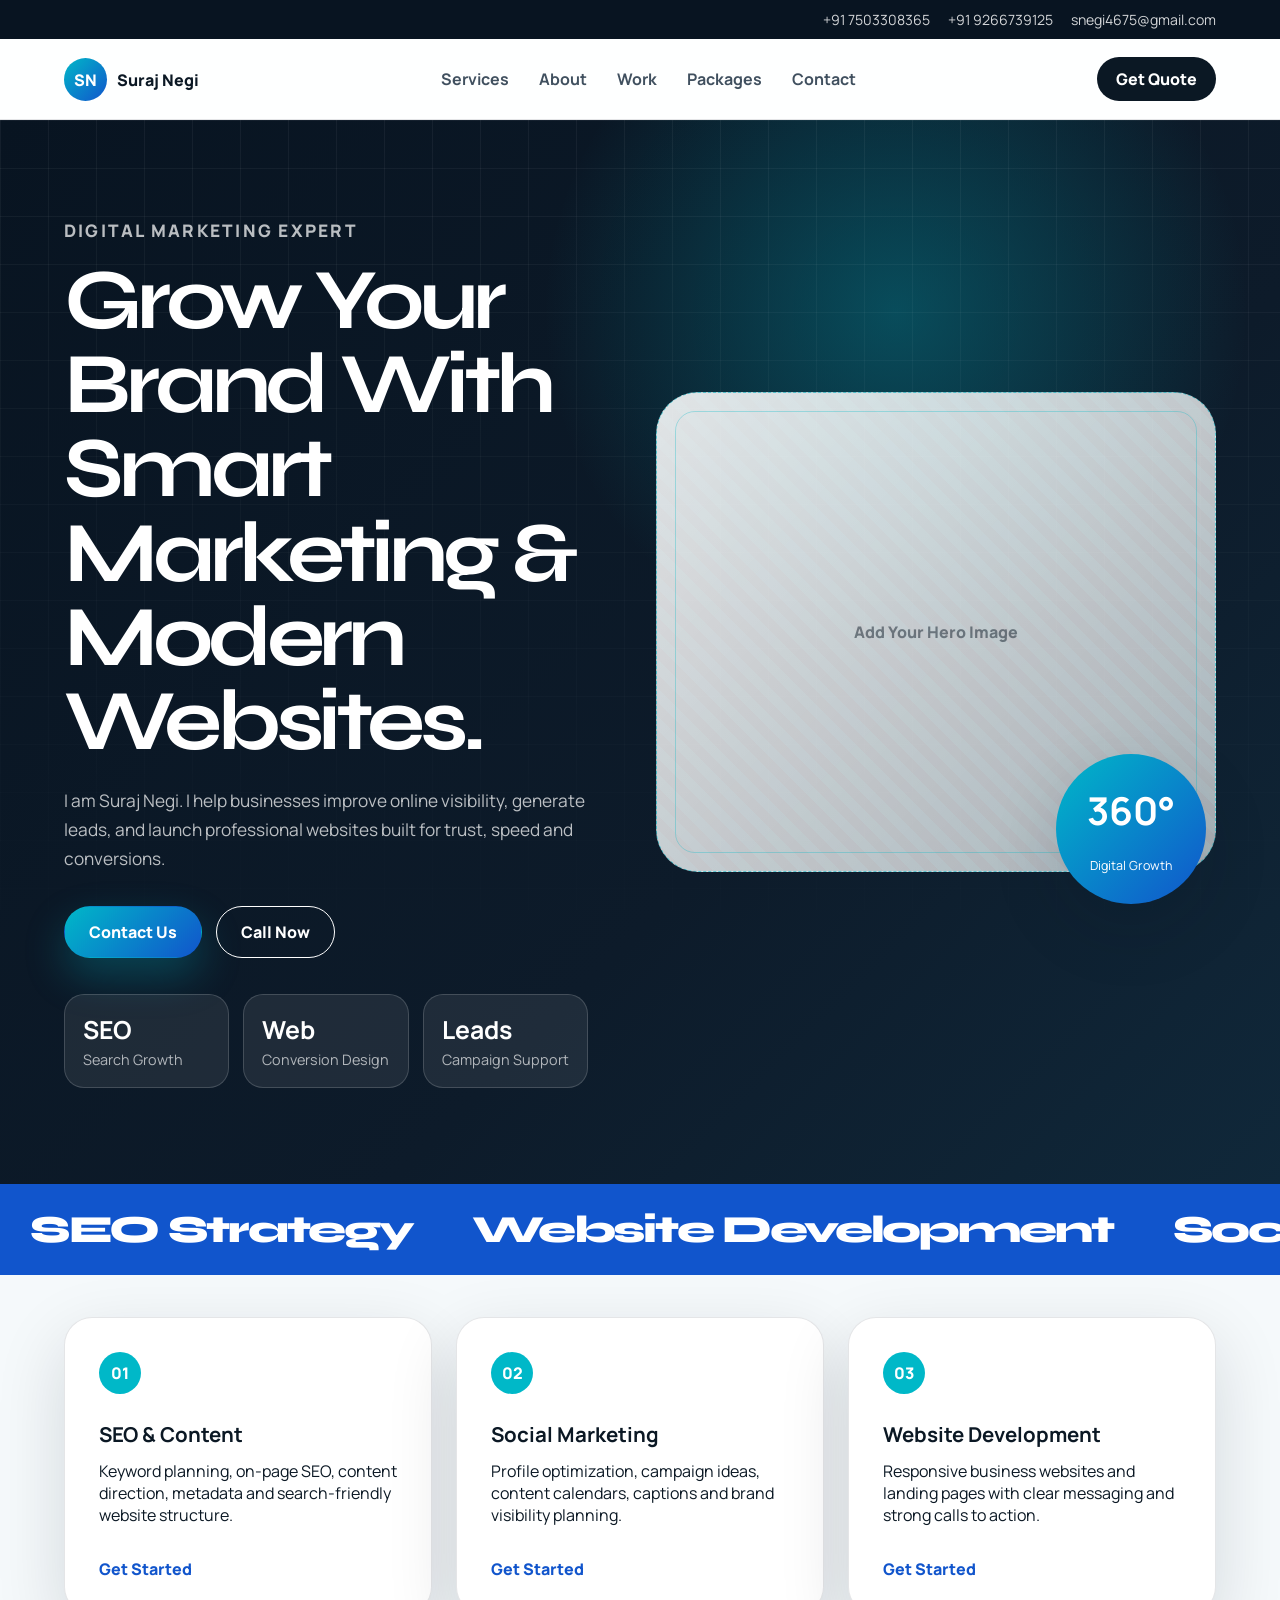
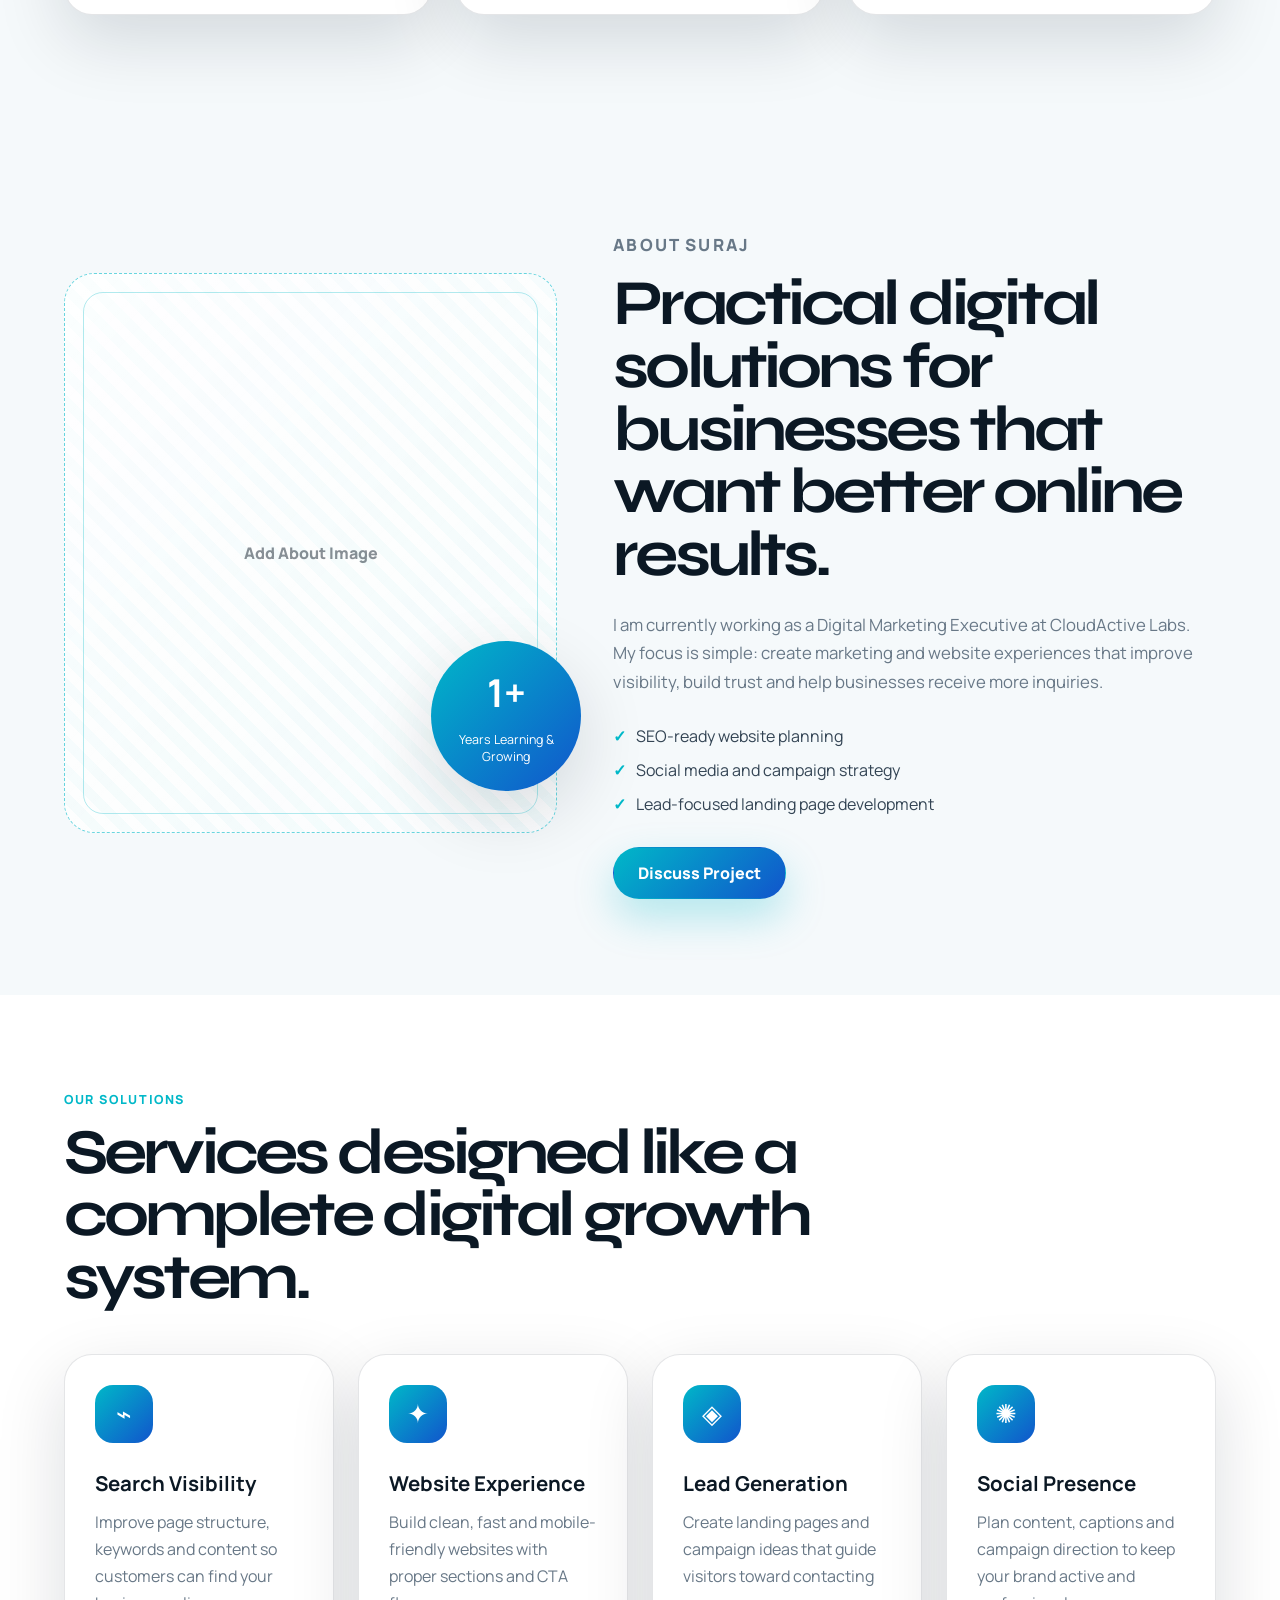
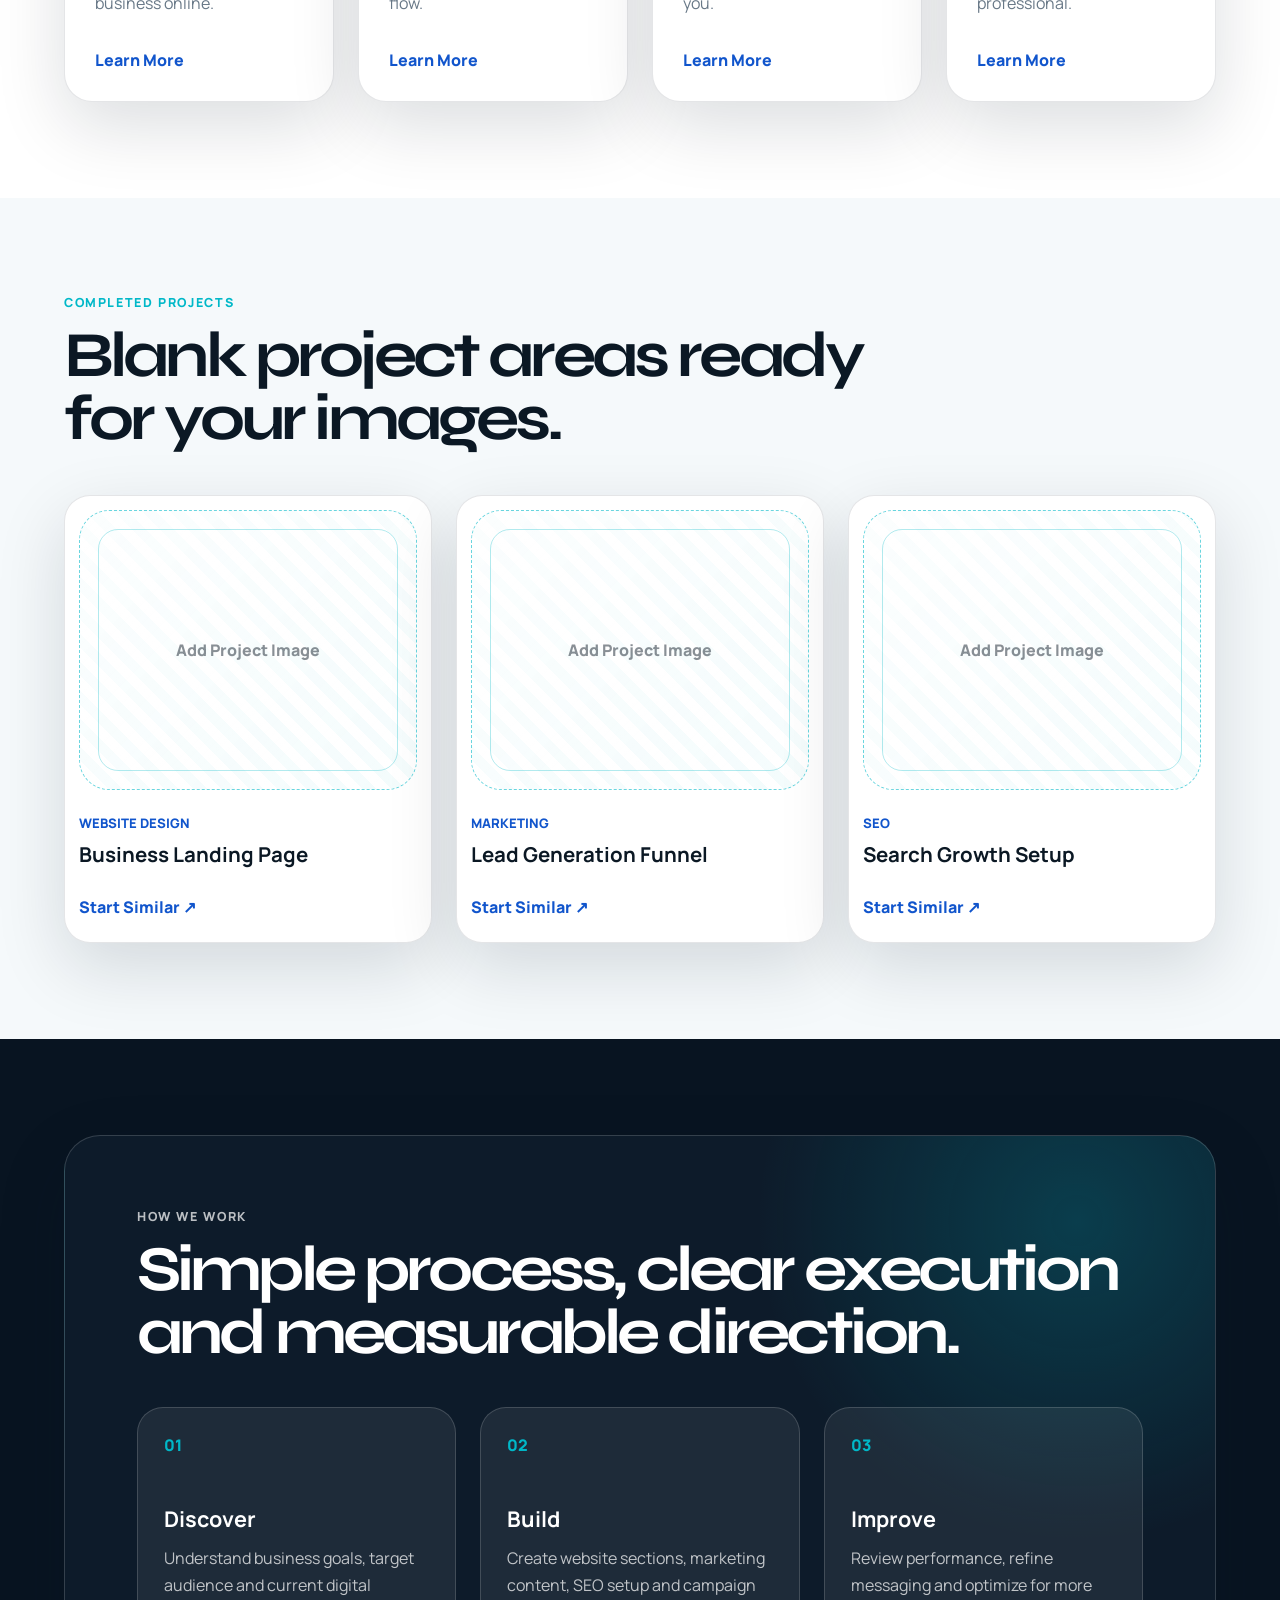
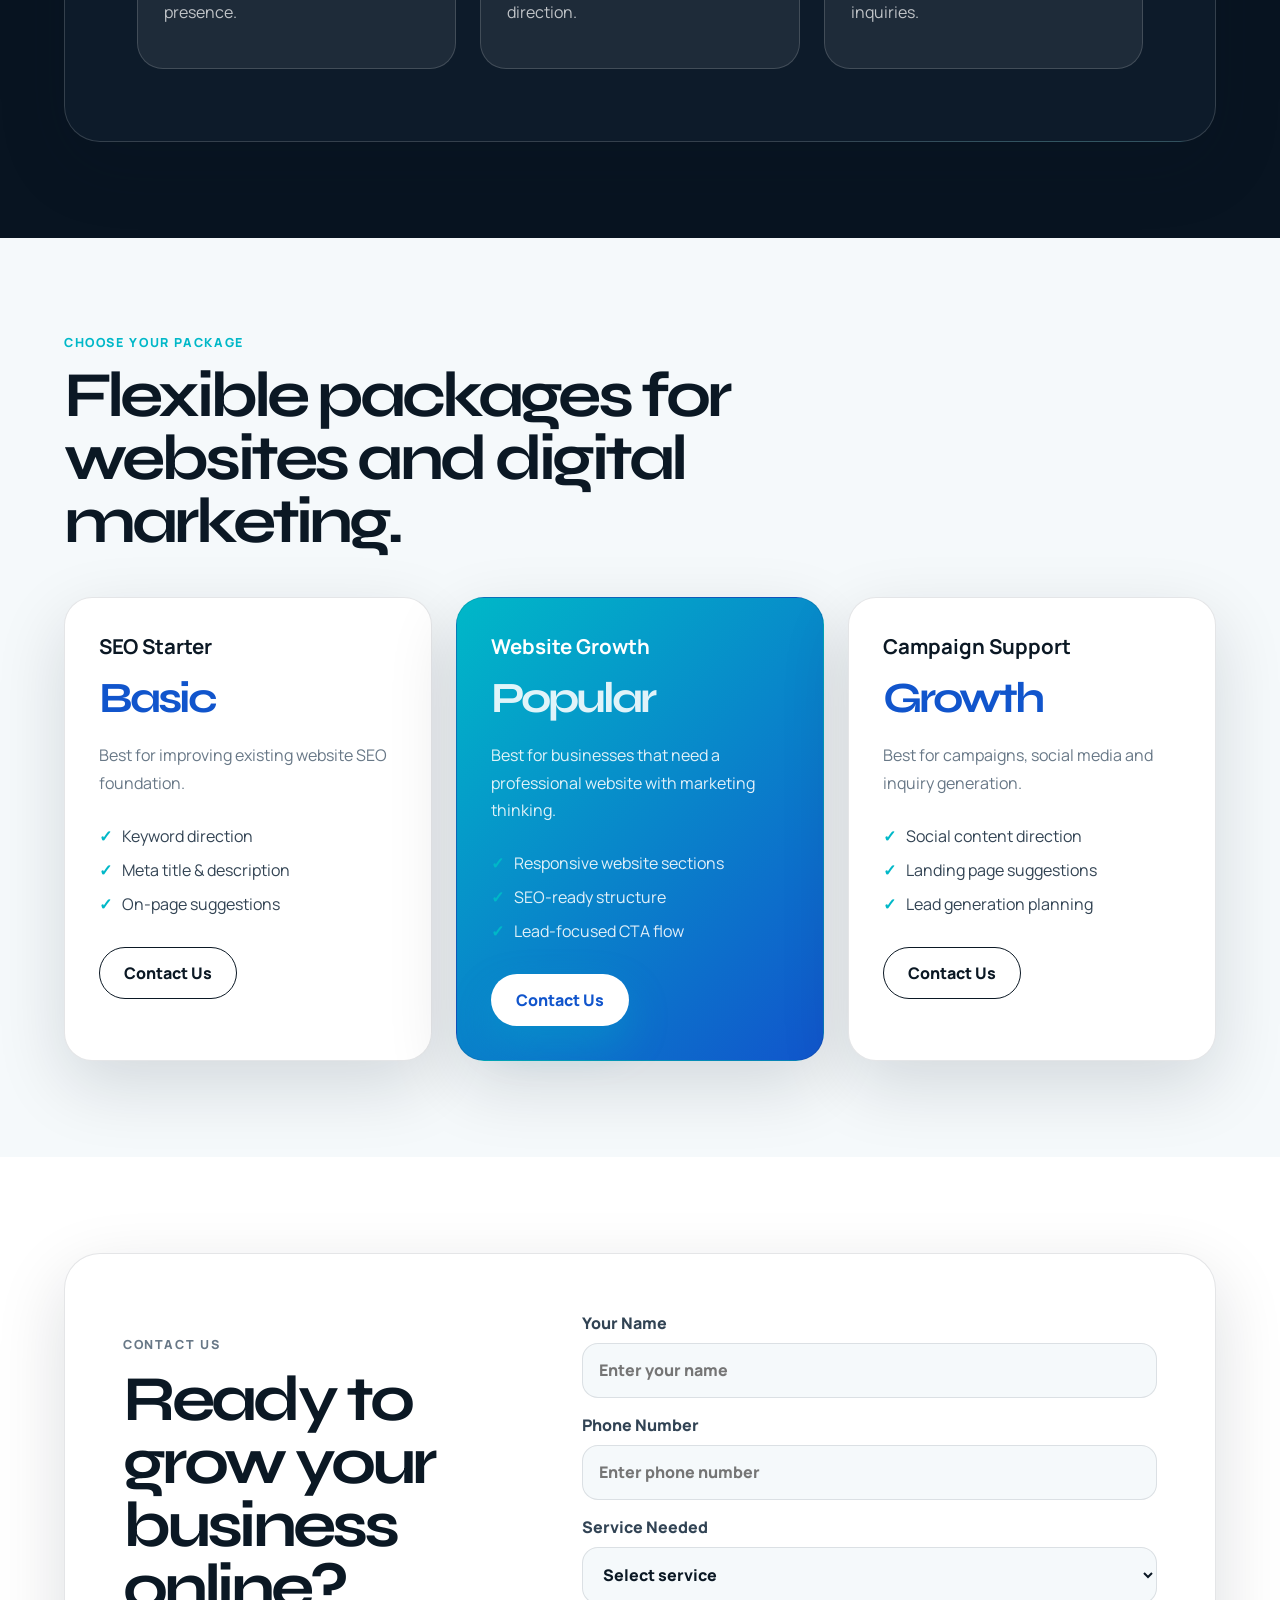
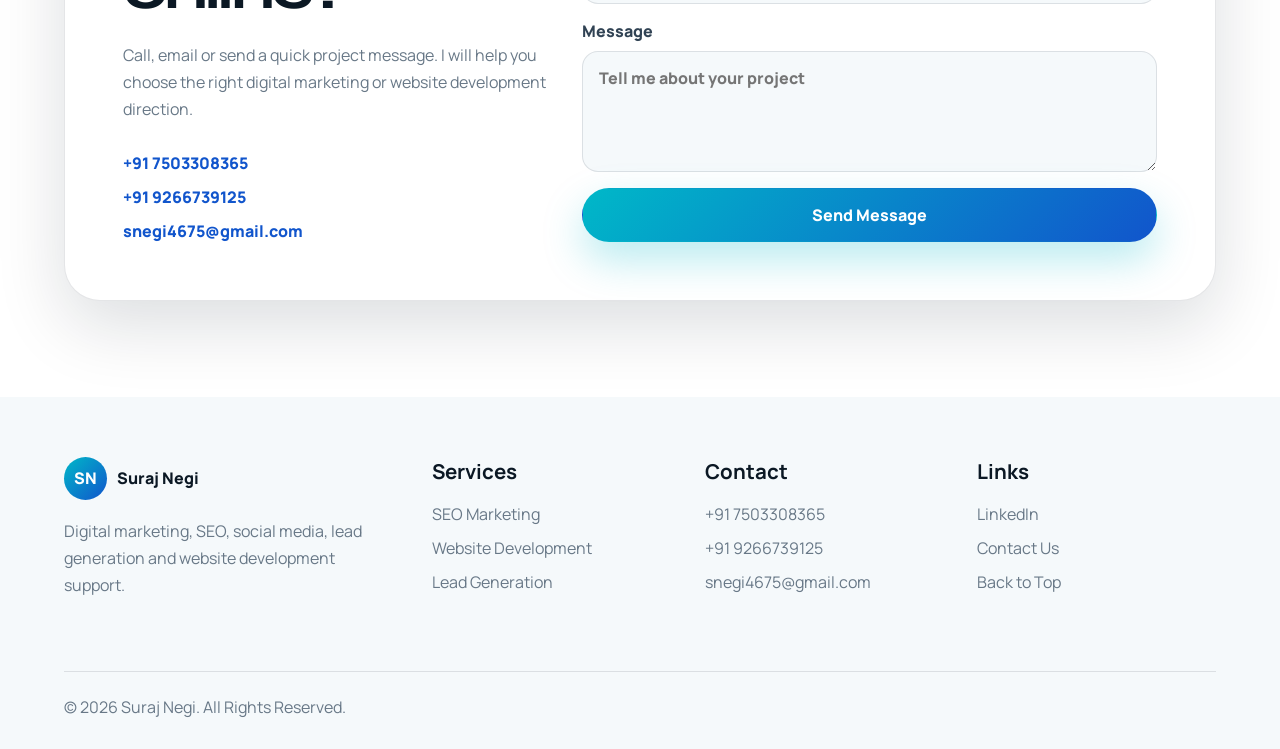
==== commit 66fa4ff0: "Add files via upload" ====
--- a/index.html
+++ b/index.html
@@ -27,26 +27,21 @@
   <link href="https://fonts.googleapis.com/css2?family=Manrope:wght@400;500;600;700;800&family=Syne:wght@700;800&display=swap" rel="stylesheet">
   <link rel="stylesheet" href="styles.css">
   <link rel="icon" type="image/png" href="favicon.png">
-	<script type="application/ld+json">
-
 <script type="application/ld+json">
 {
   "@context": "https://schema.org",
   "@graph": [
-
     {
       "@type": "WebSite",
       "name": "Suraj Negi",
       "url": "https://suraj-negi.vercel.app/"
     },
-
     {
       "@type": "WebPage",
       "name": "Suraj Negi | Digital Marketing & Website Development",
       "url": "https://suraj-negi.vercel.app/",
       "description": "Suraj Negi helps businesses grow with digital marketing, SEO, lead generation, and website development."
     },
-
     {
       "@type": "BreadcrumbList",
       "itemListElement": [
@@ -58,7 +53,6 @@
         }
       ]
     },
-
     {
       "@type": "Service",
       "serviceType": "Digital Marketing",
@@ -69,7 +63,6 @@
       "areaServed": "India",
       "description": "SEO, social media marketing, and lead generation services."
     },
-
     {
       "@type": "Service",
       "serviceType": "Website Development",
@@ -78,9 +71,8 @@
         "name": "Suraj Negi"
       },
       "areaServed": "India",
-      "description": "Modern, responsive, and high-converting websites for businesses."
+      "description": "Modern, responsive, high-converting websites."
     },
-
     {
       "@type": "FAQPage",
       "mainEntity": [
@@ -89,32 +81,31 @@
           "name": "What services does Suraj Negi provide?",
           "acceptedAnswer": {
             "@type": "Answer",
-            "text": "Suraj Negi provides digital marketing, SEO, social media marketing, lead generation, and website development services."
+            "text": "Digital marketing, SEO, social media, lead generation and website development."
           }
         },
         {
           "@type": "Question",
-          "name": "Do you offer website development?",
+          "name": "Do you build websites?",
           "acceptedAnswer": {
             "@type": "Answer",
-            "text": "Yes, modern and responsive websites are built to generate leads and grow your business."
-          }
-        },
-        {
-          "@type": "Question",
-          "name": "How can I contact you?",
-          "acceptedAnswer": {
-            "@type": "Answer",
-            "text": "You can contact via WhatsApp or email mentioned on the website."
+            "text": "Yes, modern and responsive websites are built for business growth."
           }
         }
       ]
     }
-
   ]
 }
 </script>
-
+<!-- Google tag (gtag.js) -->
+<script async src="https://www.googletagmanager.com/gtag/js?id=G-ZFFM68PD3Q"></script>
+<script>
+  window.dataLayer = window.dataLayer || [];
+  function gtag(){dataLayer.push(arguments);}
+  gtag('js', new Date());
+
+  gtag('config', 'G-ZFFM68PD3Q');
+</script>
 </head>
 <body>
   <div class="cursor-glow" aria-hidden="true"></div>
@@ -151,7 +142,7 @@
   <main>
     <section class="hero section">
       <div class="hero-content">
-        <p class="eyebrow reveal">Digital Marketing Executive at CloudActive Labs</p>
+        <p class="eyebrow reveal">Digital Marketing Expert</p>
         <h1 class="reveal">Grow Your Brand With Smart Marketing & Modern Websites.</h1>
         <p class="reveal">
           I am Suraj Negi. I help businesses improve online visibility, generate leads,
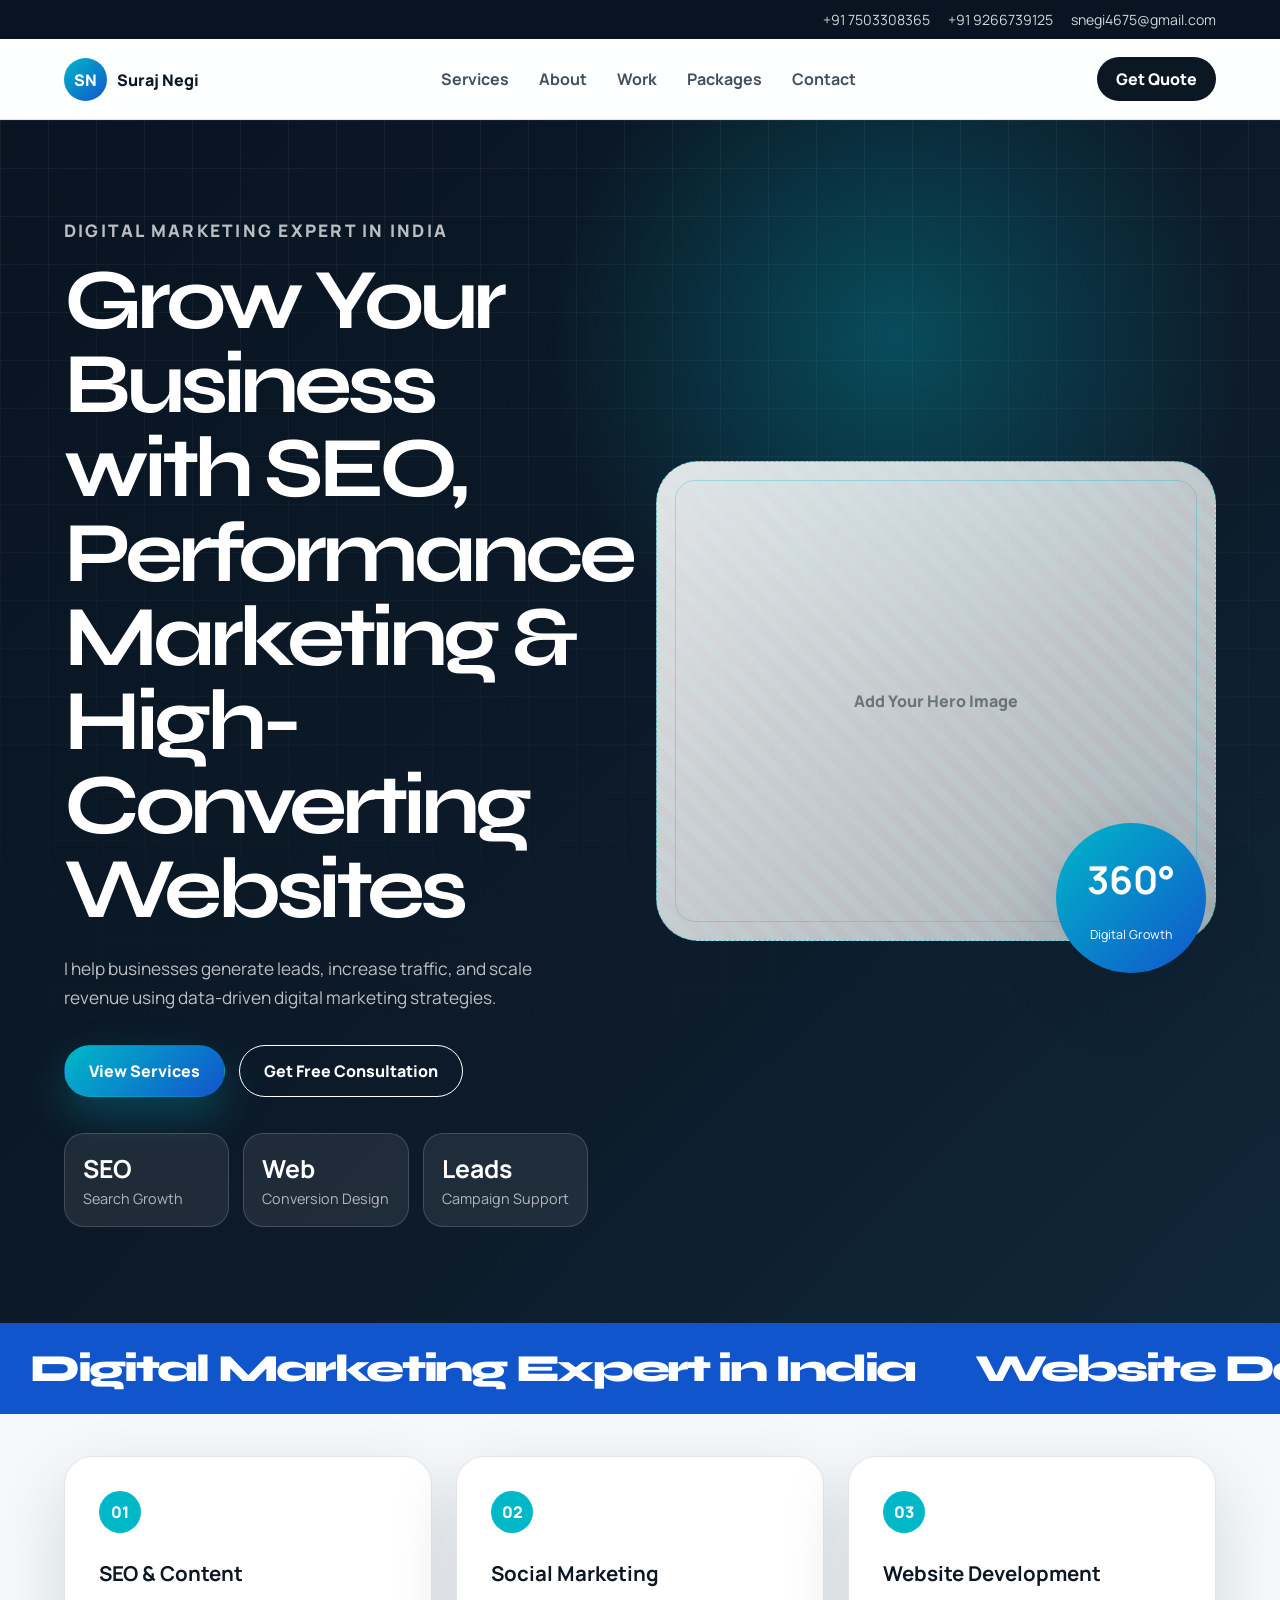
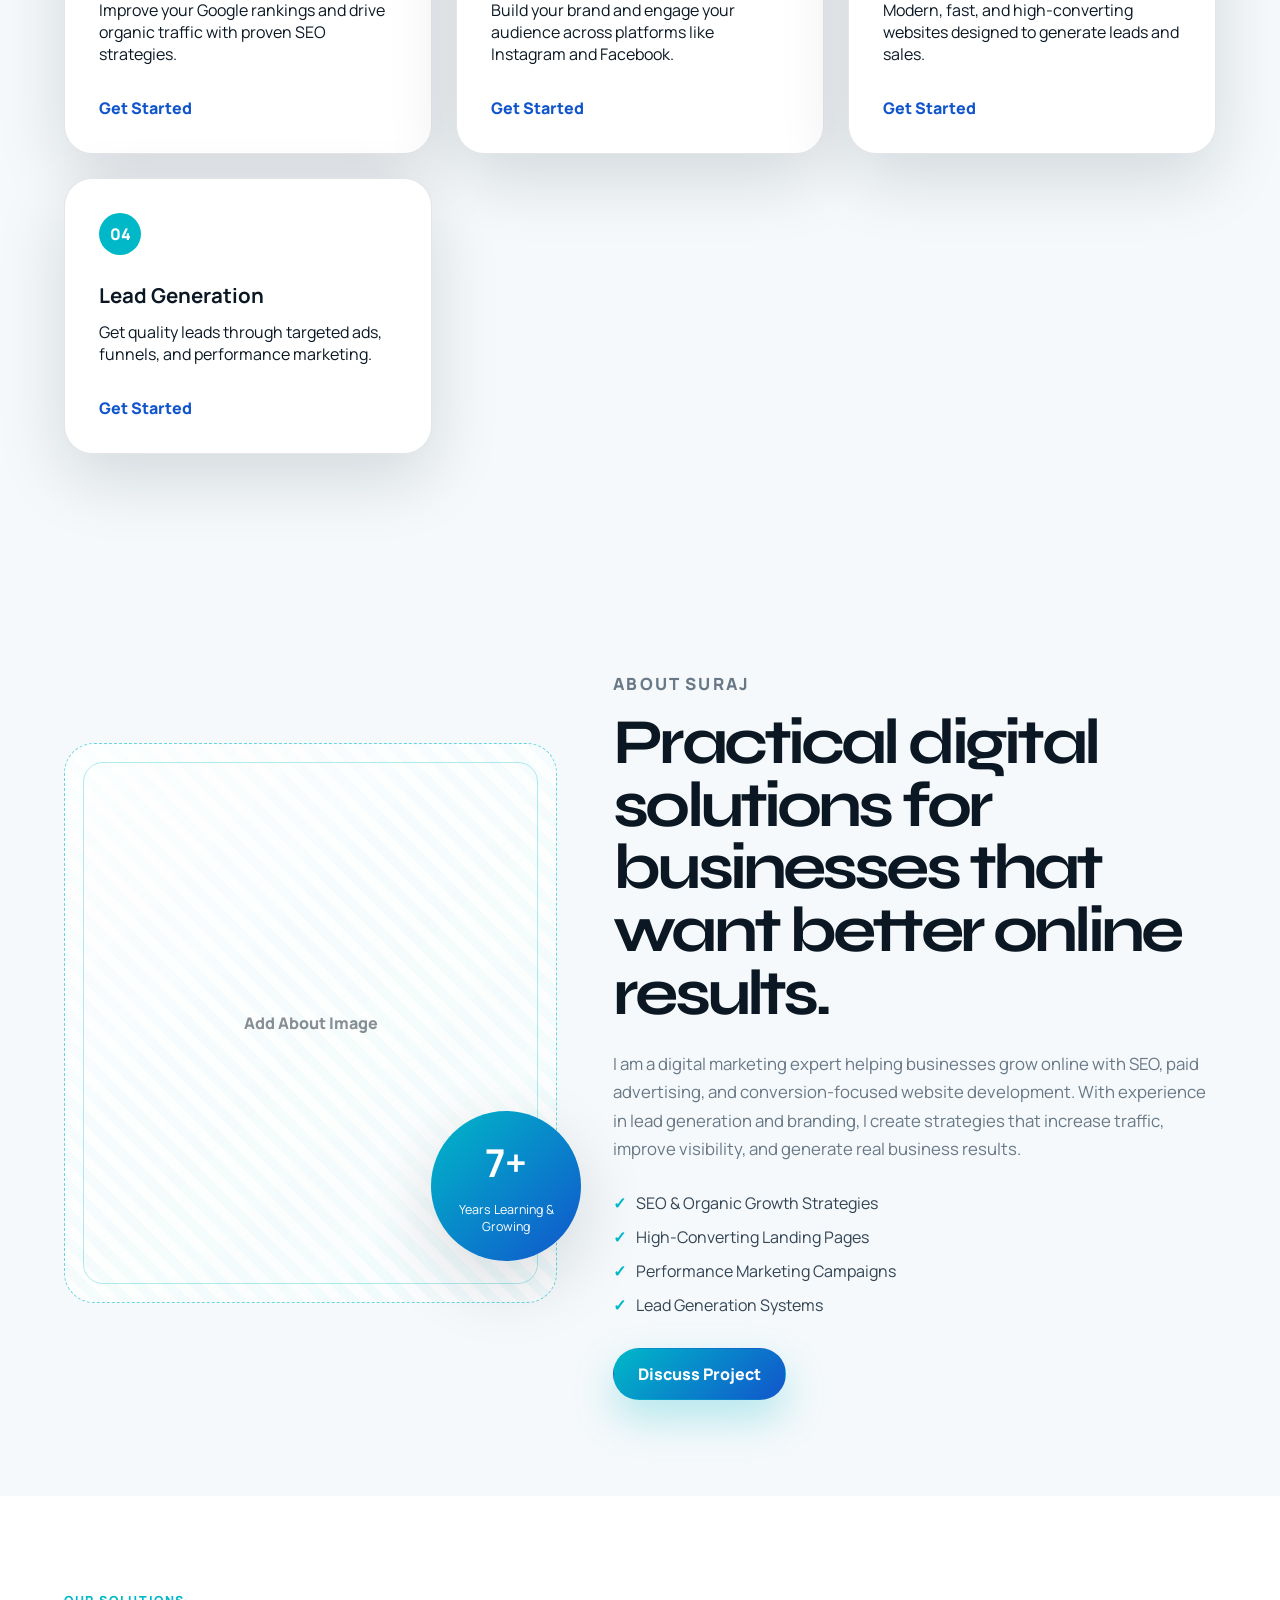
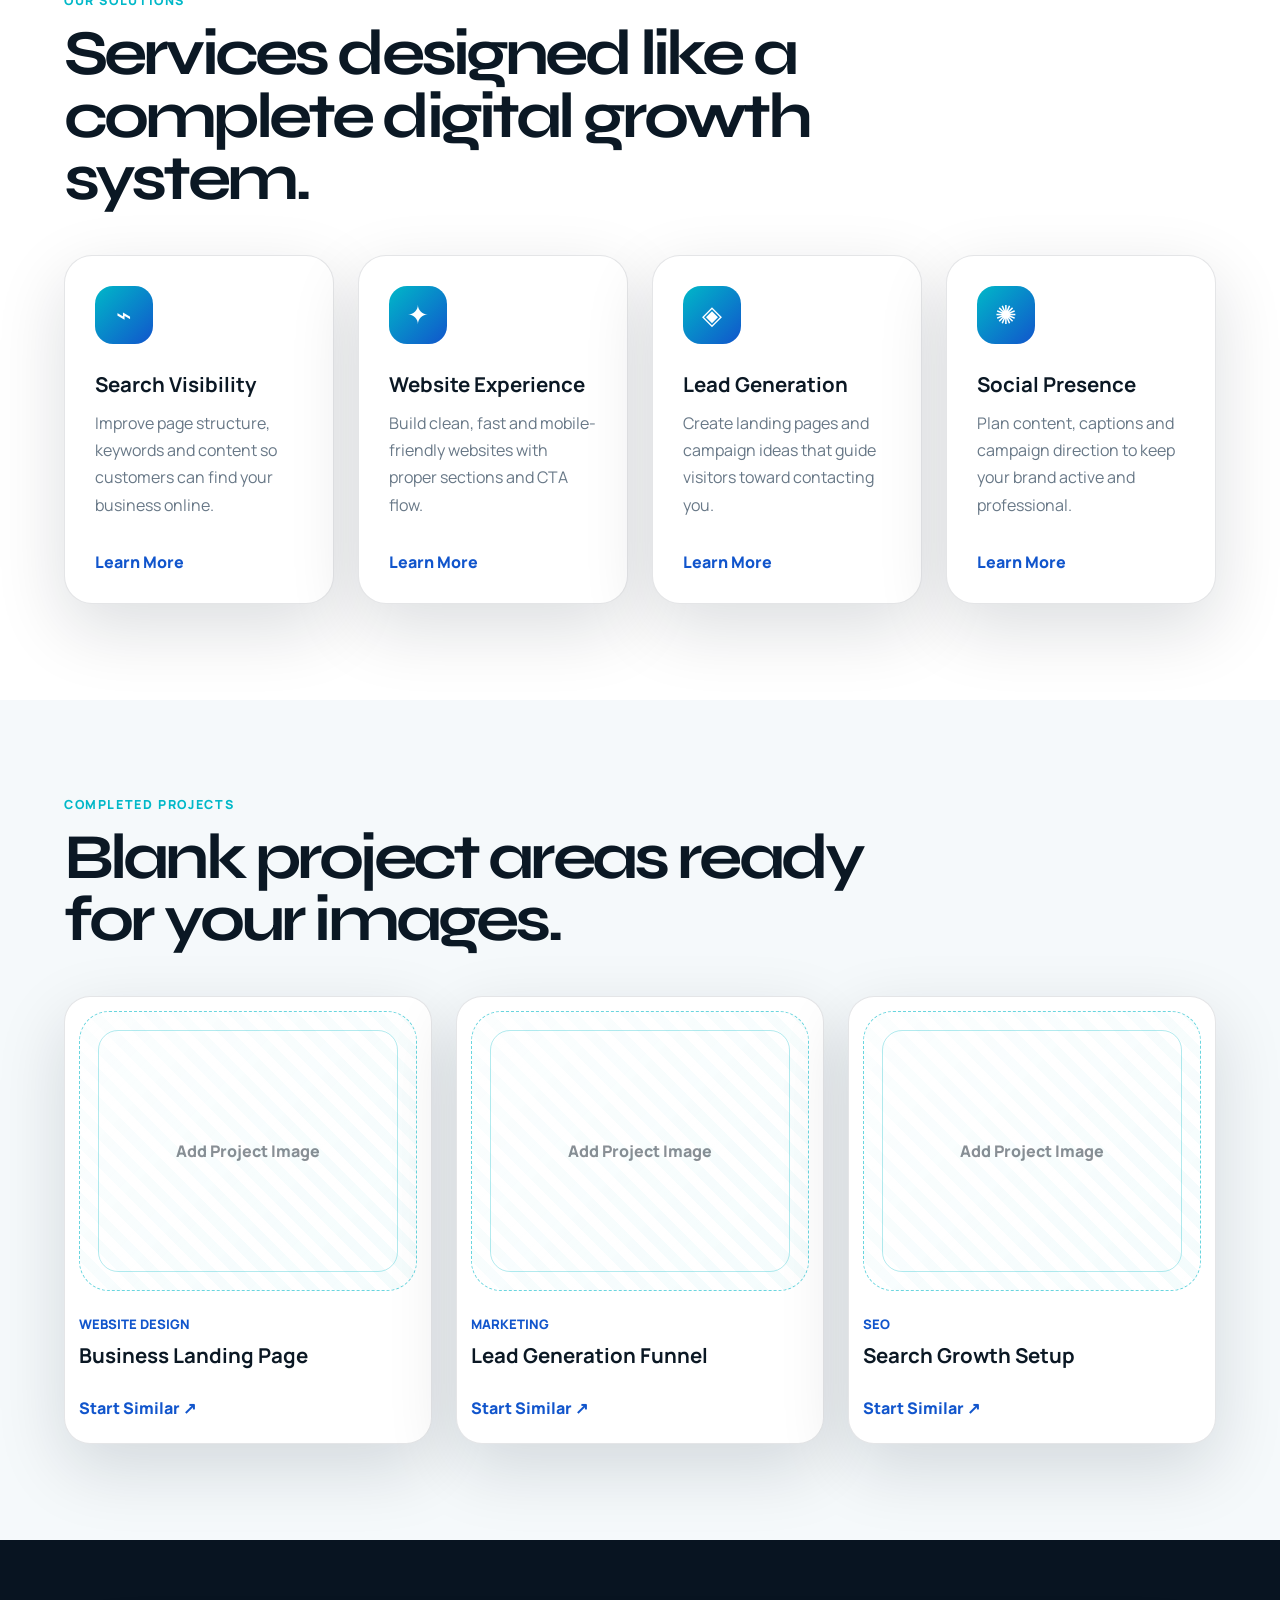
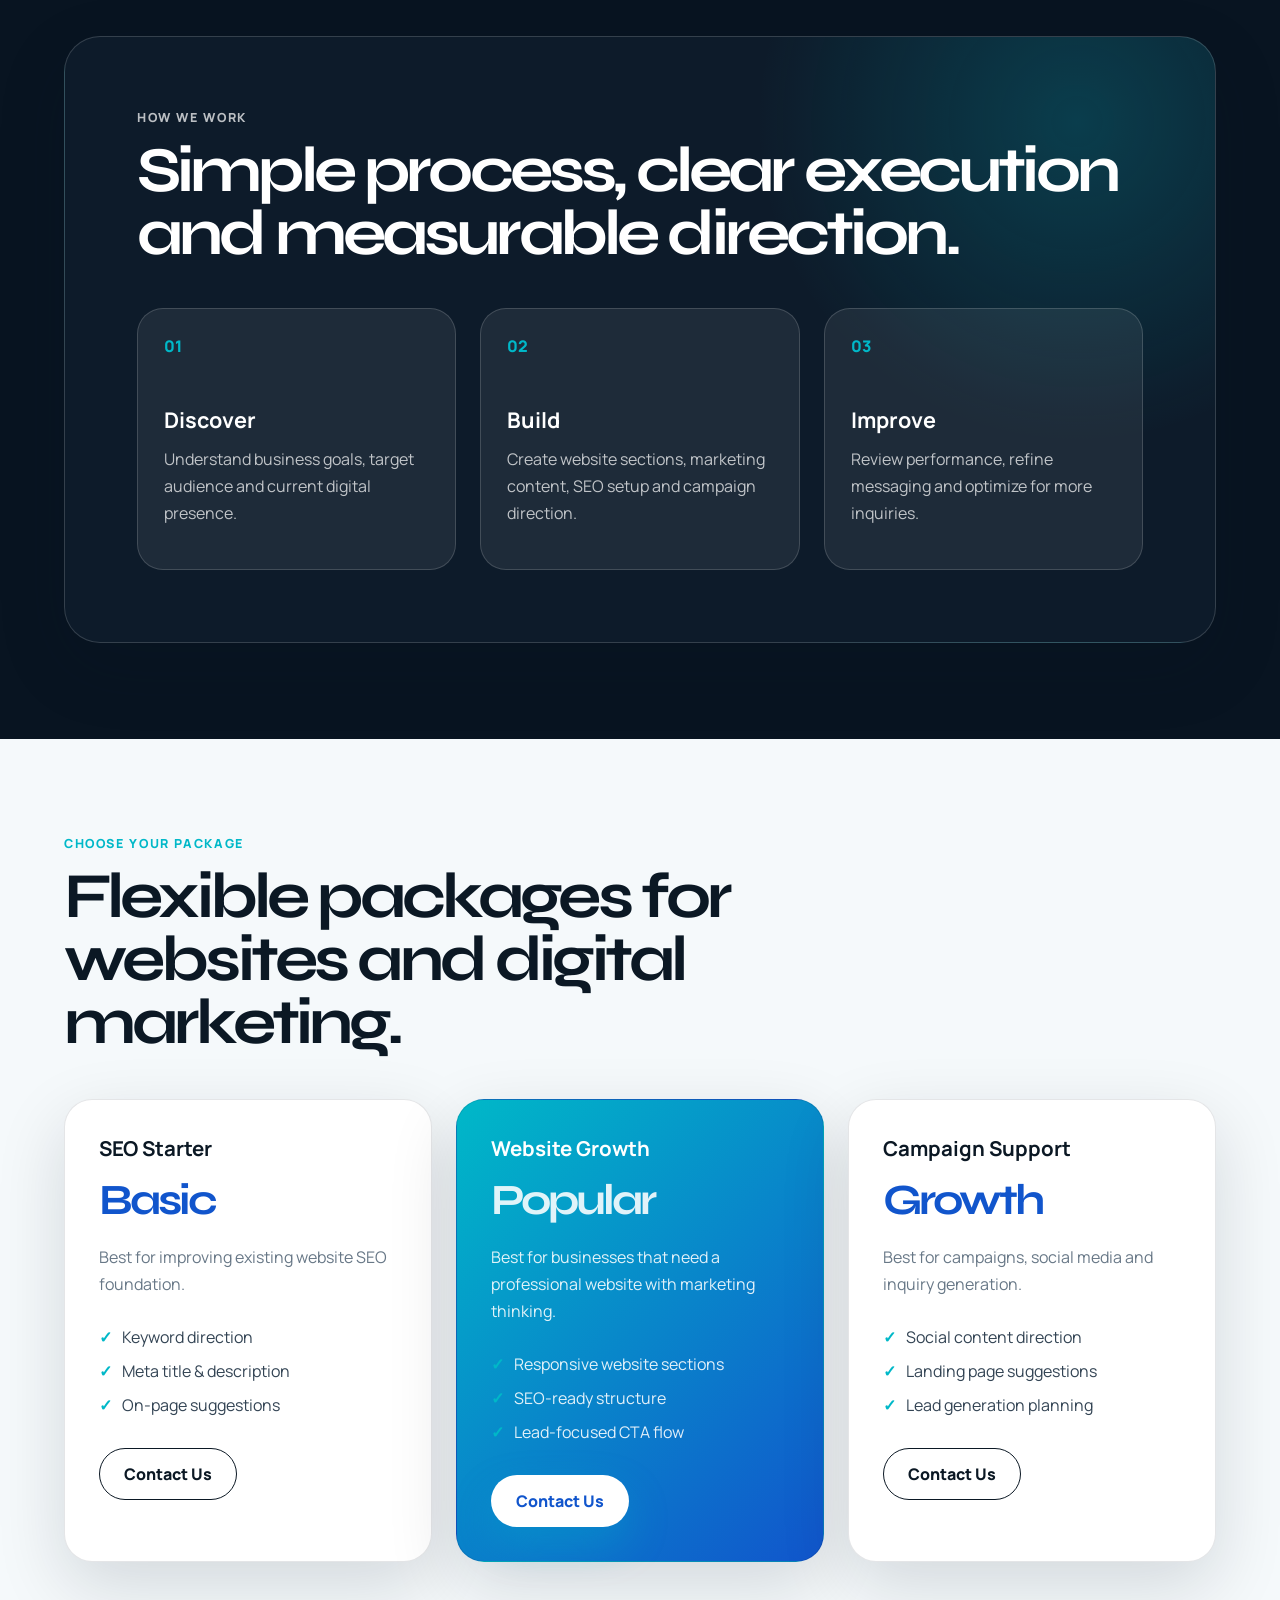
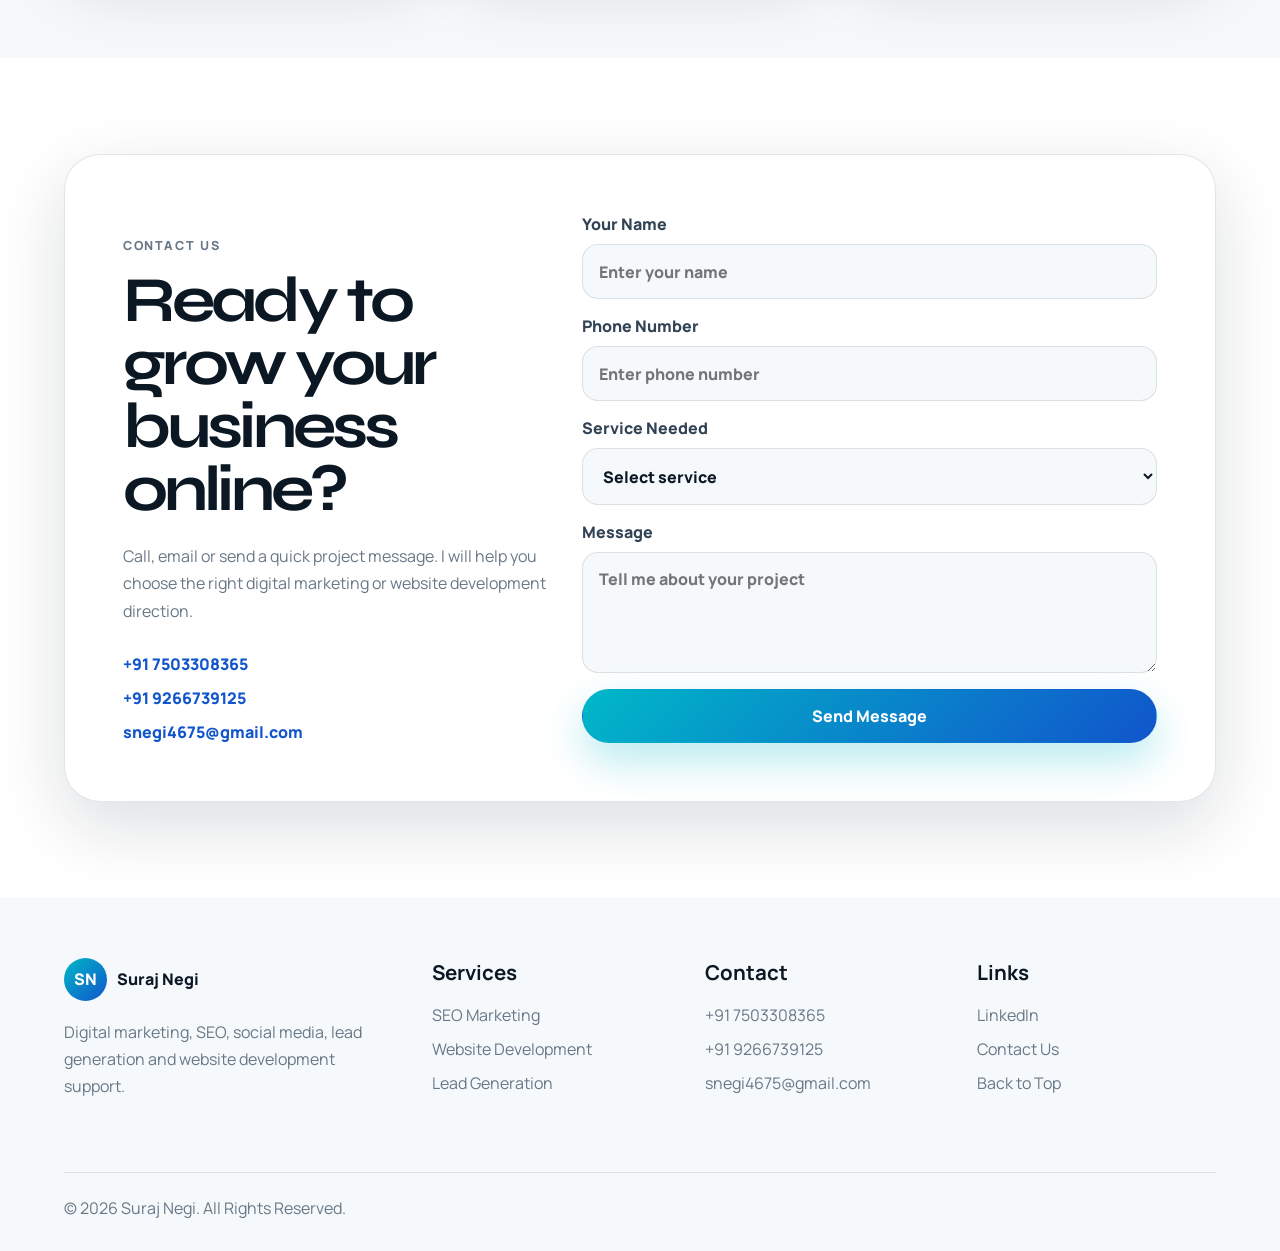
==== commit 88004475: "Add files via upload" ====
--- a/index.html
+++ b/index.html
@@ -142,15 +142,14 @@
   <main>
     <section class="hero section">
       <div class="hero-content">
-        <p class="eyebrow reveal">Digital Marketing Expert</p>
-        <h1 class="reveal">Grow Your Brand With Smart Marketing & Modern Websites.</h1>
+        <p class="eyebrow reveal">Digital Marketing Expert in India</p>
+        <h1 class="reveal">Grow Your Business with SEO, Performance Marketing & High-Converting Websites</h1>
         <p class="reveal">
-          I am Suraj Negi. I help businesses improve online visibility, generate leads,
-          and launch professional websites built for trust, speed and conversions.
+          I help businesses generate leads, increase traffic, and scale revenue using data-driven digital marketing strategies.
         </p>
         <div class="hero-actions reveal">
-          <a class="btn primary magnetic" href="#contact">Contact Us</a>
-          <a class="btn outline magnetic" href="tel:+917503308365">Call Now</a>
+          <a class="btn primary magnetic" href="#contact">View Services</a>
+          <a class="btn outline magnetic" href="tel:+917503308365">Get Free Consultation</a>
         </div>
         <div class="hero-stats reveal">
           <div><strong>SEO</strong><span>Search Growth</span></div>
@@ -172,14 +171,14 @@
 
     <section class="service-strip" aria-label="Service highlights">
       <div class="strip-track">
-        <span>SEO Strategy</span>
-        <span>Website Development</span>
+        <span>Digital Marketing Expert in India</span>
+        <span>Website Development Service</span>
         <span>Social Media Marketing</span>
-        <span>Lead Generation</span>
+        <span>Lead Generation Service</span>
         <span>Landing Pages</span>
         <span>Performance Campaigns</span>
         <span>SEO Strategy</span>
-        <span>Website Development</span>
+        <span>Grow Business Online</span>
         <span>Social Media Marketing</span>
         <span>Lead Generation</span>
       </div>
@@ -189,19 +188,25 @@
       <article class="feature-card reveal">
         <span>01</span>
         <h3>SEO & Content</h3>
-        <p>Keyword planning, on-page SEO, content direction, metadata and search-friendly website structure.</p>
+        <p>Improve your Google rankings and drive organic traffic with proven SEO strategies.</p>
         <a href="#contact">Get Started</a>
       </article>
       <article class="feature-card reveal">
         <span>02</span>
         <h3>Social Marketing</h3>
-        <p>Profile optimization, campaign ideas, content calendars, captions and brand visibility planning.</p>
+        <p>Build your brand and engage your audience across platforms like Instagram and Facebook.</p>
         <a href="#contact">Get Started</a>
       </article>
       <article class="feature-card reveal">
         <span>03</span>
         <h3>Website Development</h3>
-        <p>Responsive business websites and landing pages with clear messaging and strong calls to action.</p>
+        <p>Modern, fast, and high-converting websites designed to generate leads and sales.</p>
+        <a href="#contact">Get Started</a>
+      </article>
+	    <article class="feature-card reveal">
+        <span>04</span>
+        <h3>Lead Generation</h3>
+        <p>Get quality leads through targeted ads, funnels, and performance marketing.</p>
         <a href="#contact">Get Started</a>
       </article>
     </section>
@@ -212,7 +217,7 @@
           <span>Add About Image</span>
         </div>
         <div class="experience-card">
-          <strong>1+</strong>
+          <strong>7+</strong>
           <span>Years Learning & Growing</span>
         </div>
       </div>
@@ -220,14 +225,14 @@
         <p class="eyebrow">About Suraj</p>
         <h2>Practical digital solutions for businesses that want better online results.</h2>
         <p>
-          I am currently working as a Digital Marketing Executive at CloudActive Labs.
-          My focus is simple: create marketing and website experiences that improve
-          visibility, build trust and help businesses receive more inquiries.
+          I am a digital marketing expert helping businesses grow online with SEO, paid advertising, and conversion-focused website development.
+		  With experience in lead generation and branding, I create strategies that increase traffic, improve visibility, and generate real business results.
         </p>
         <ul class="check-list">
-          <li>SEO-ready website planning</li>
-          <li>Social media and campaign strategy</li>
-          <li>Lead-focused landing page development</li>
+          <li>SEO & Organic Growth Strategies</li>
+          <li>High-Converting Landing Pages</li>
+          <li>Performance Marketing Campaigns</li>
+		  <li>Lead Generation Systems</li>
         </ul>
         <a class="btn primary magnetic" href="#contact">Discuss Project</a>
       </div>
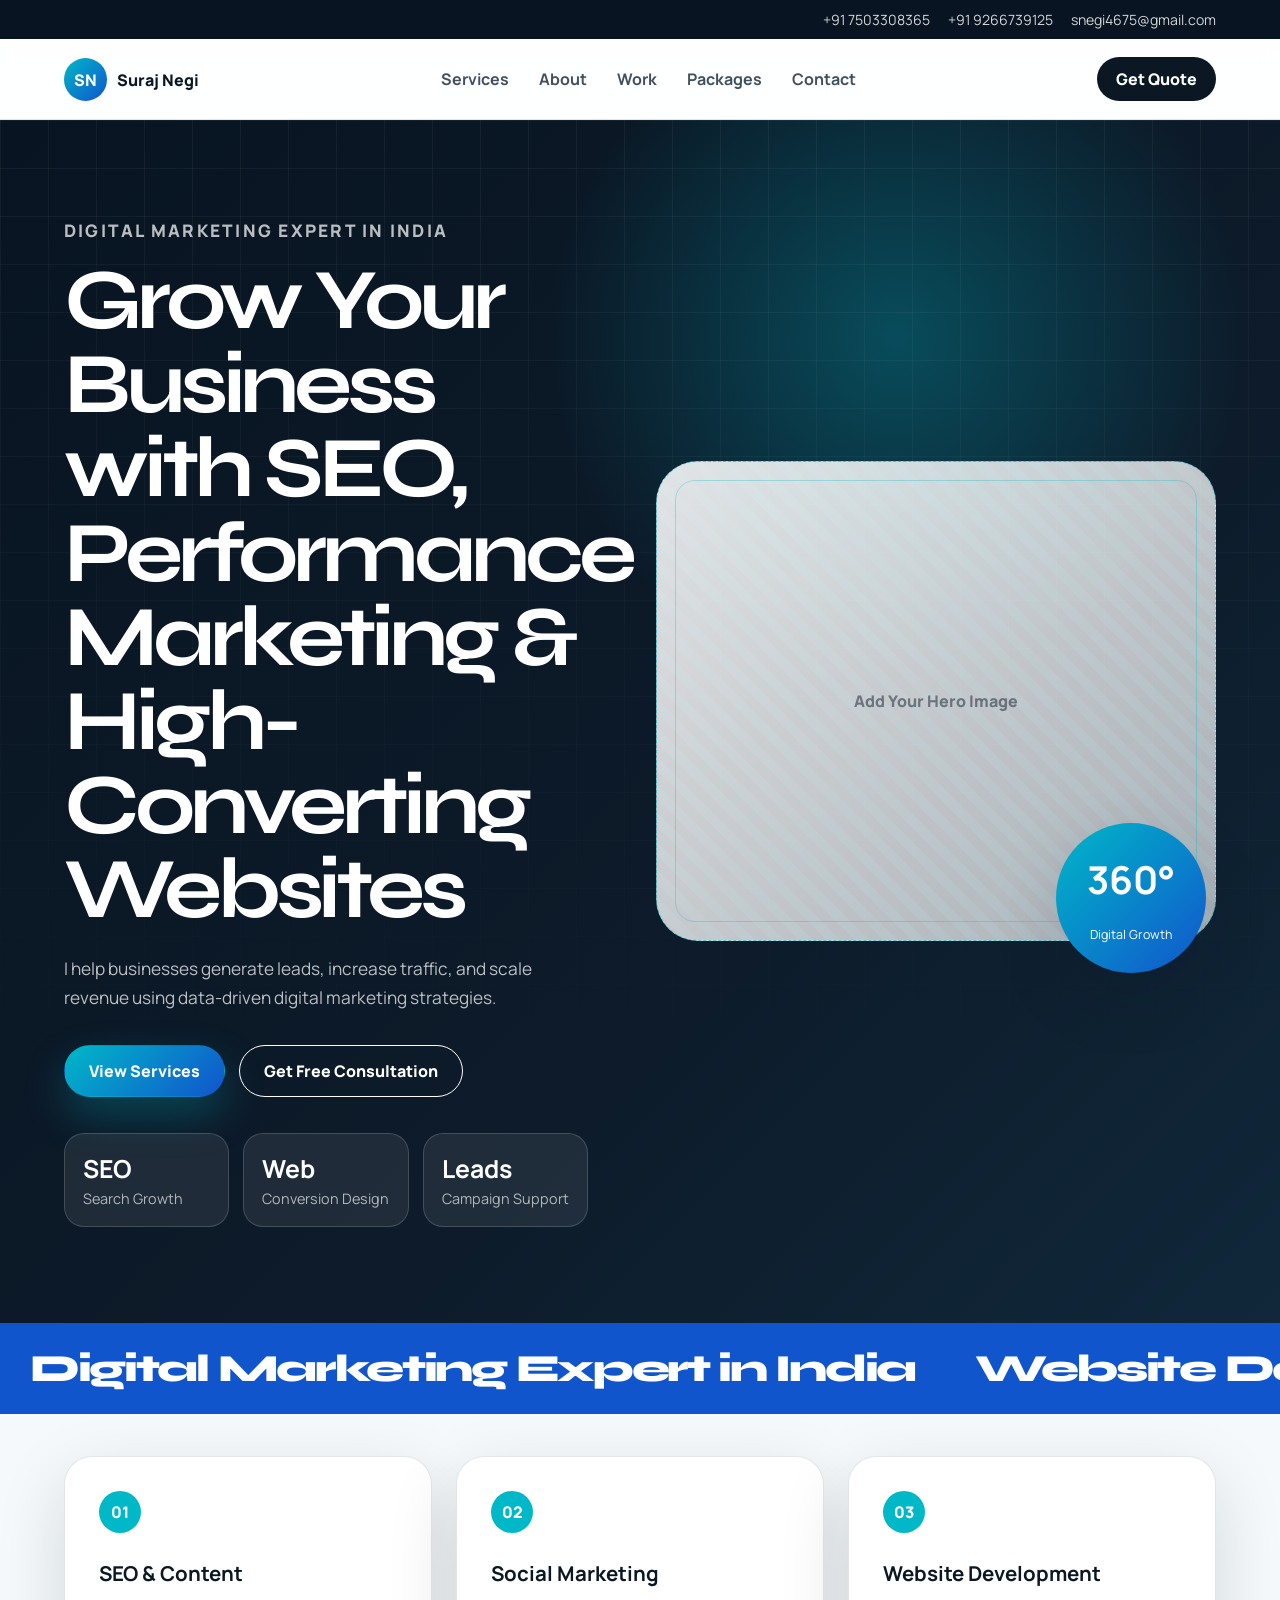
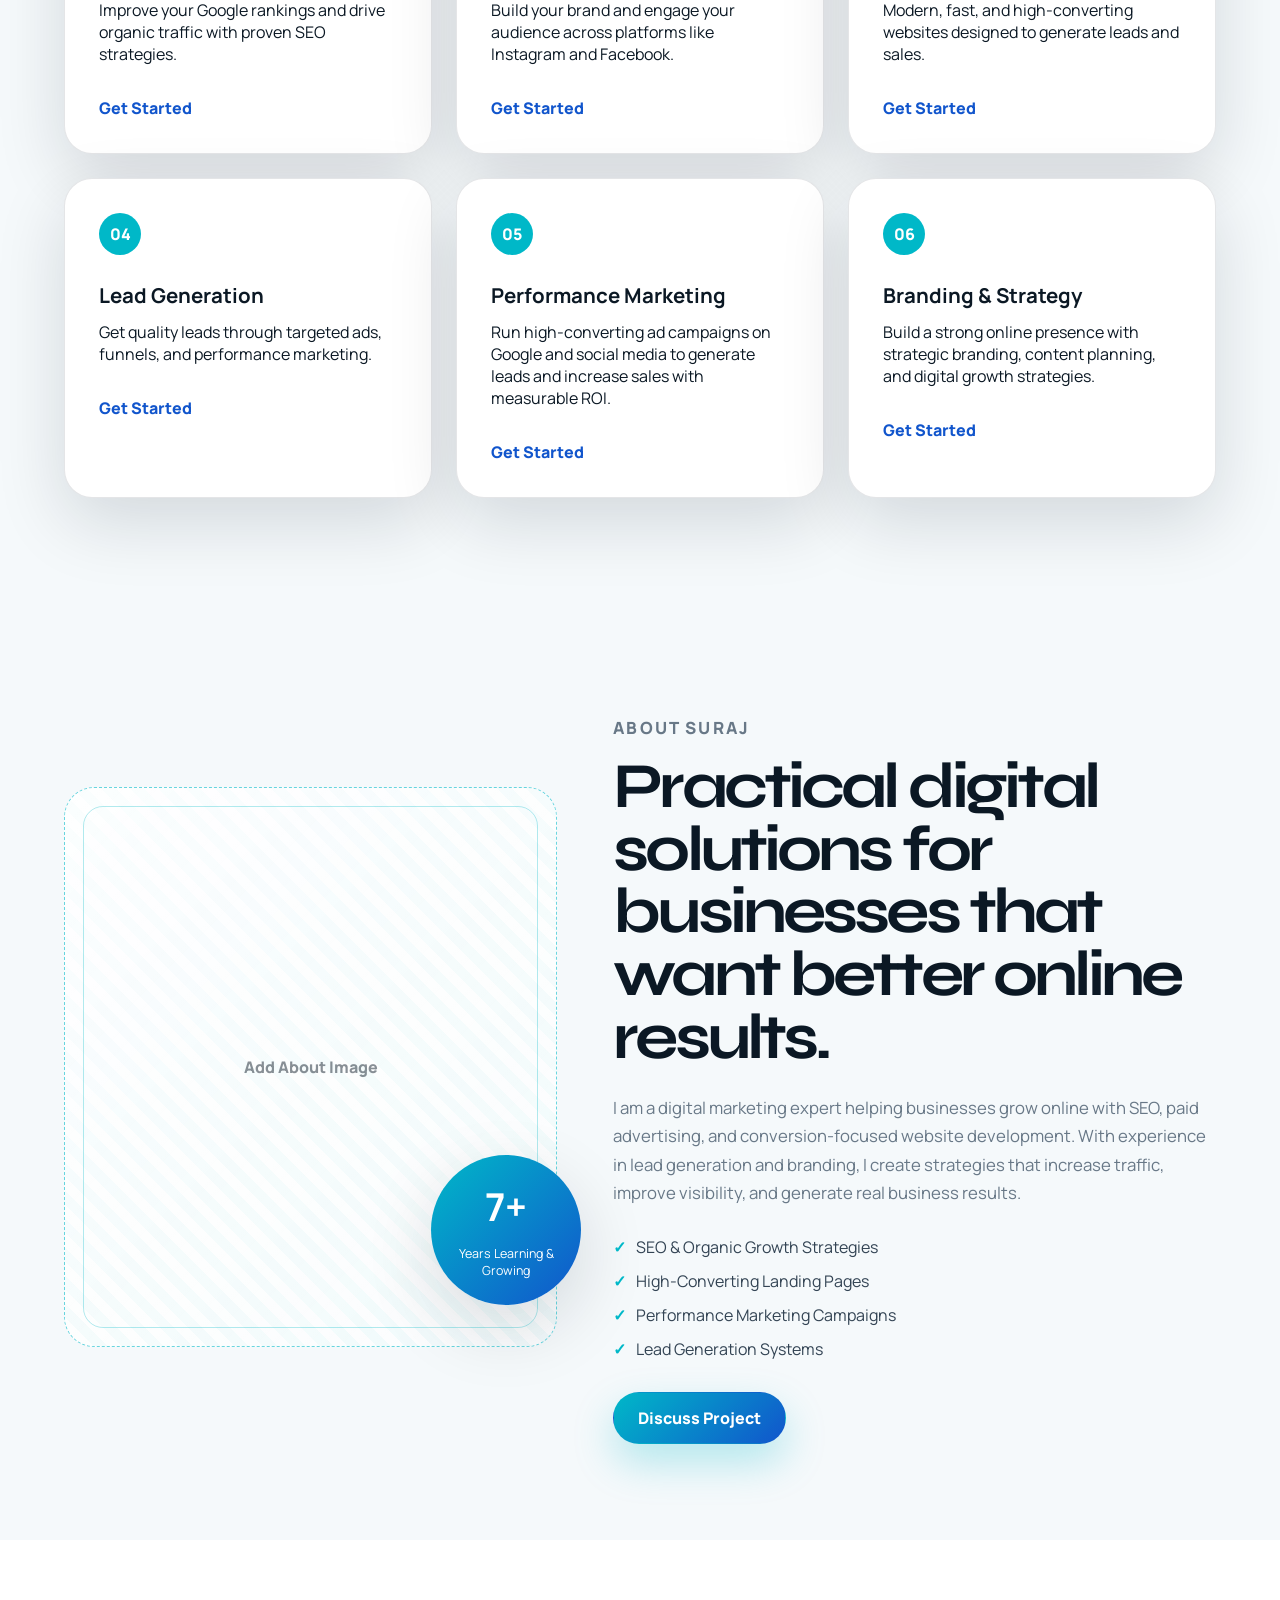
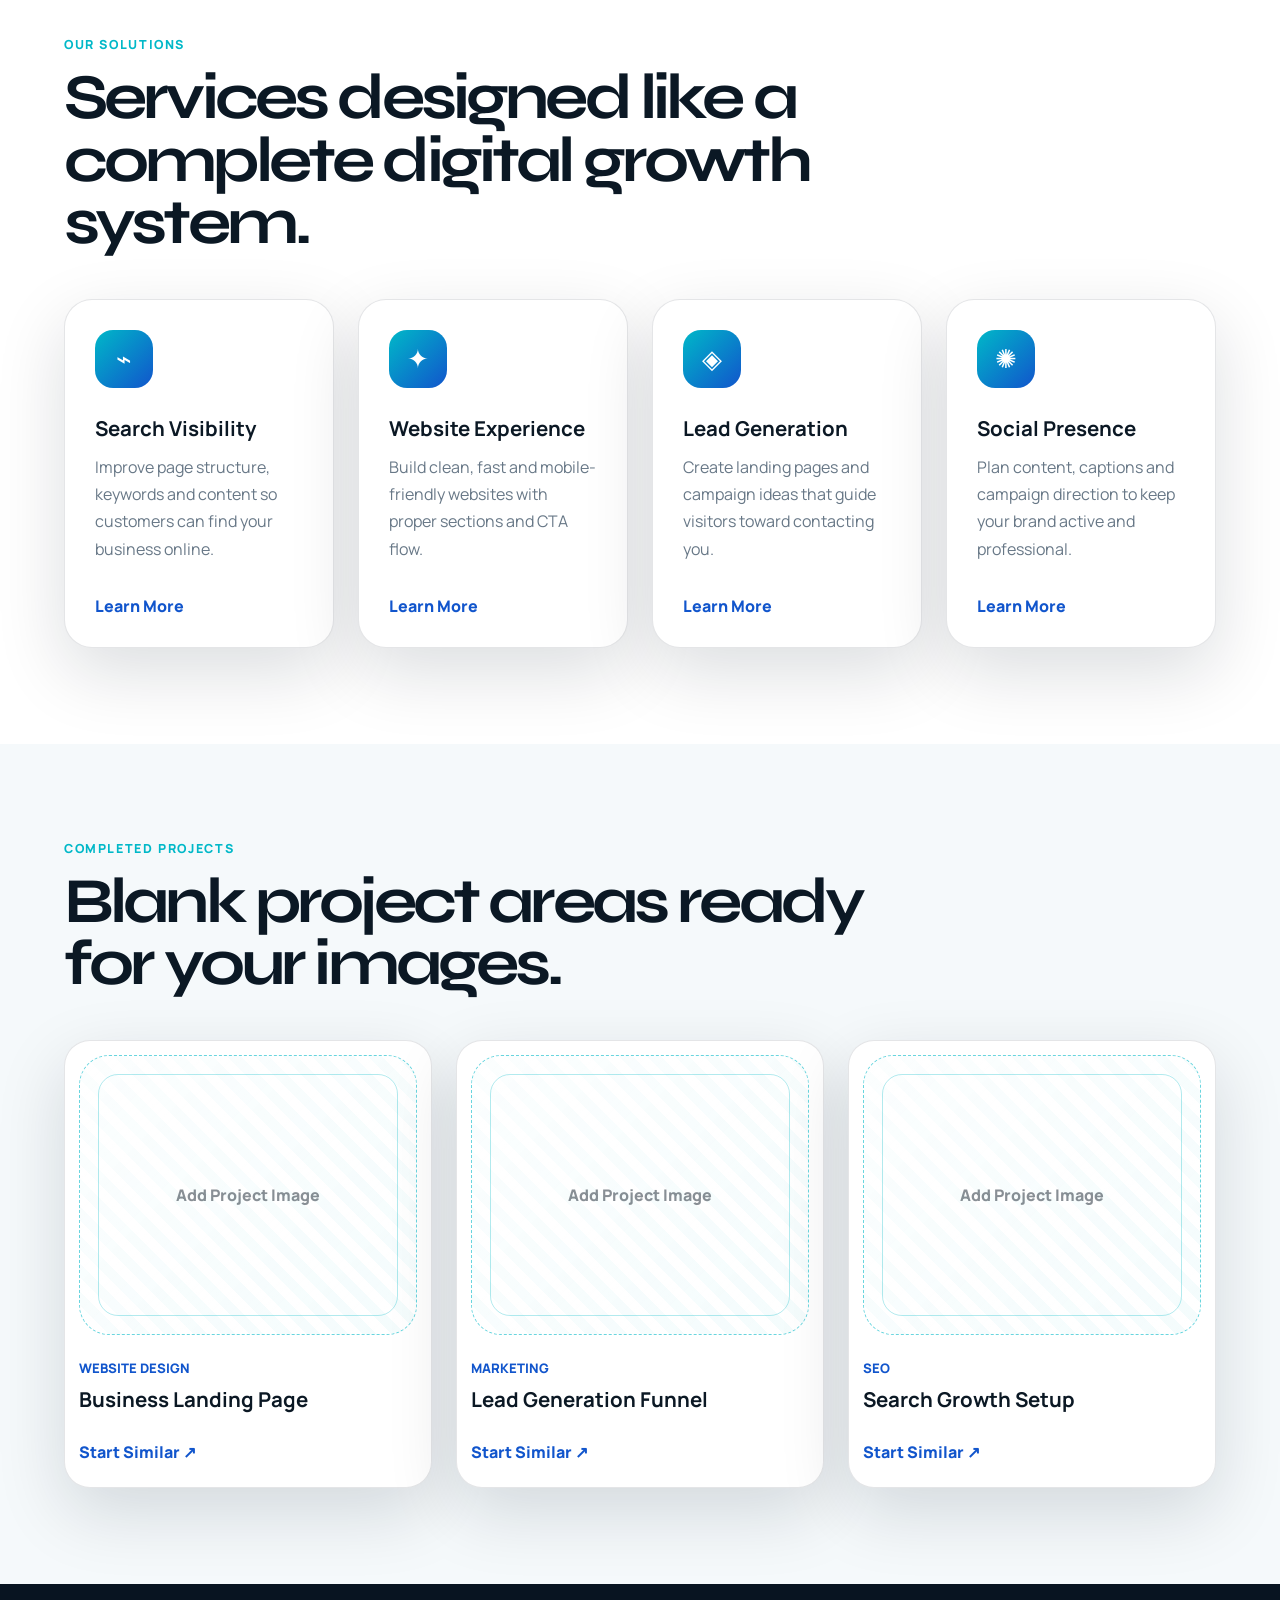
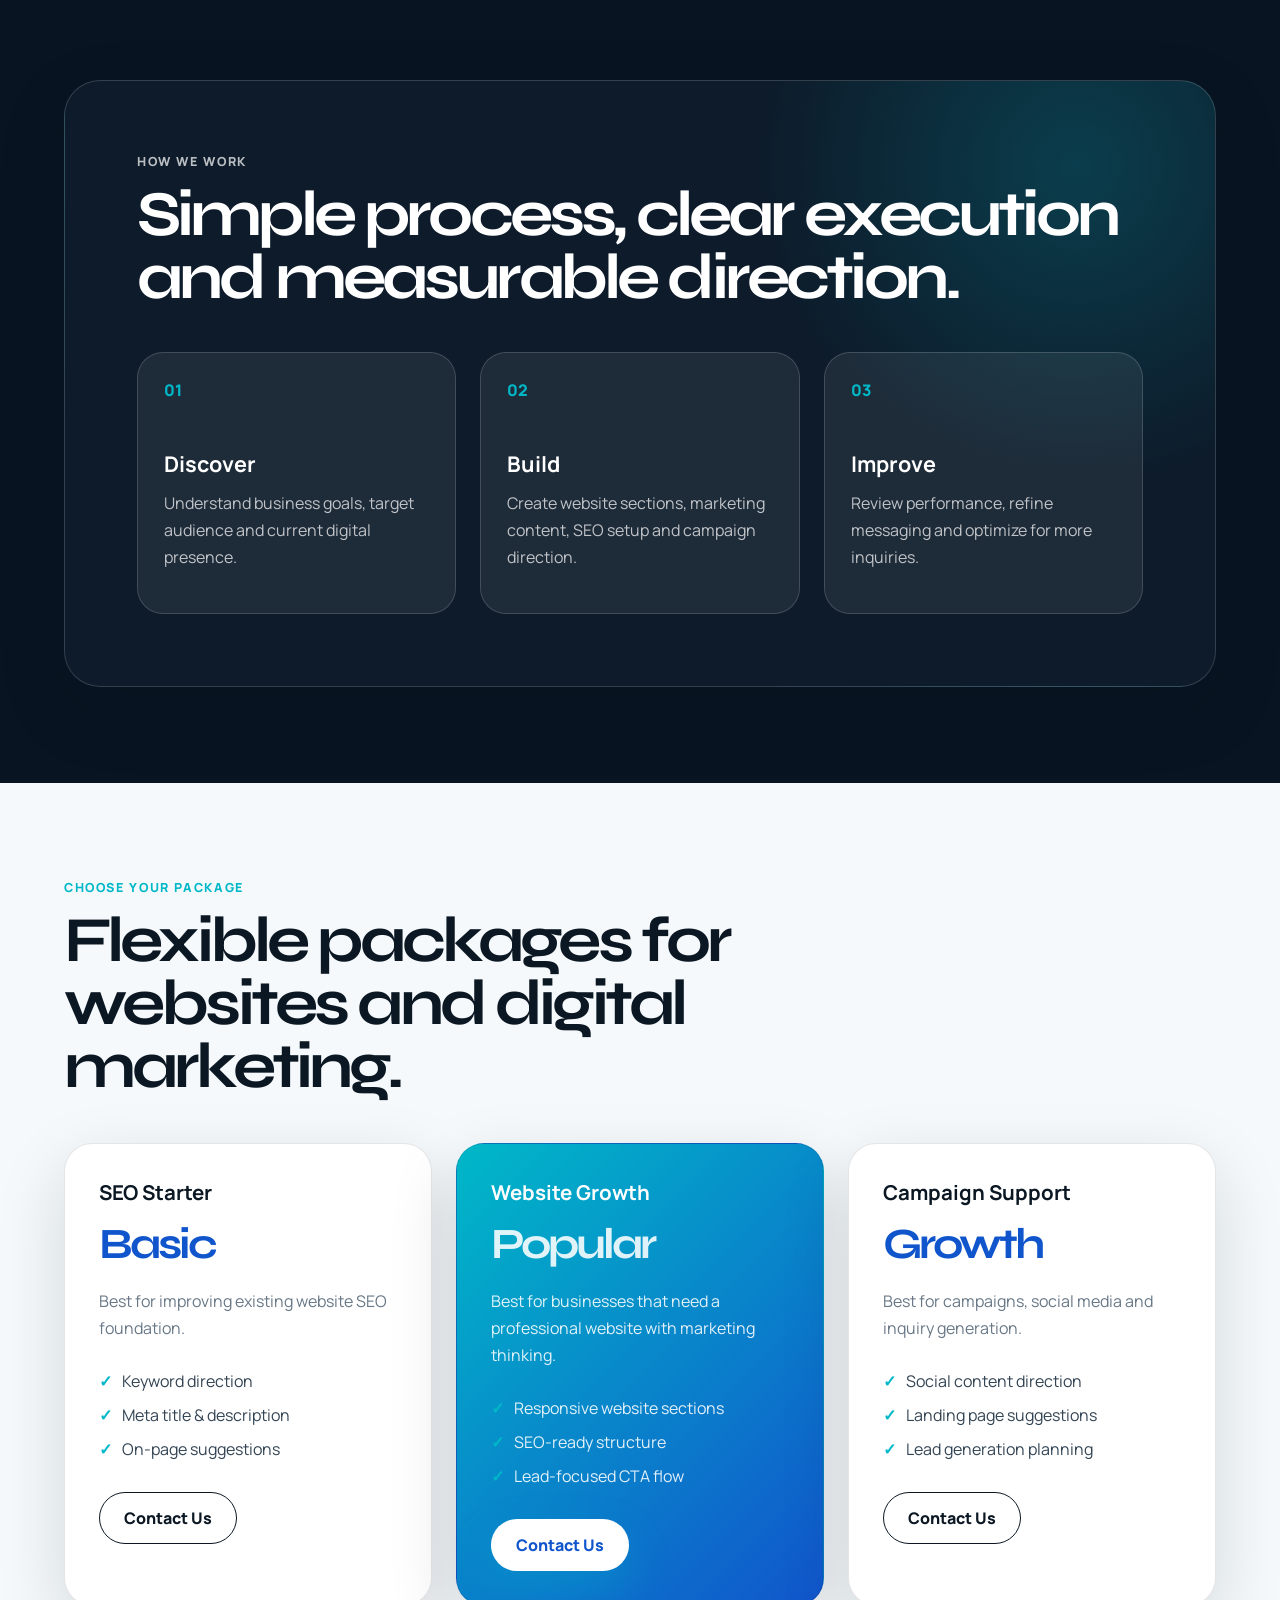
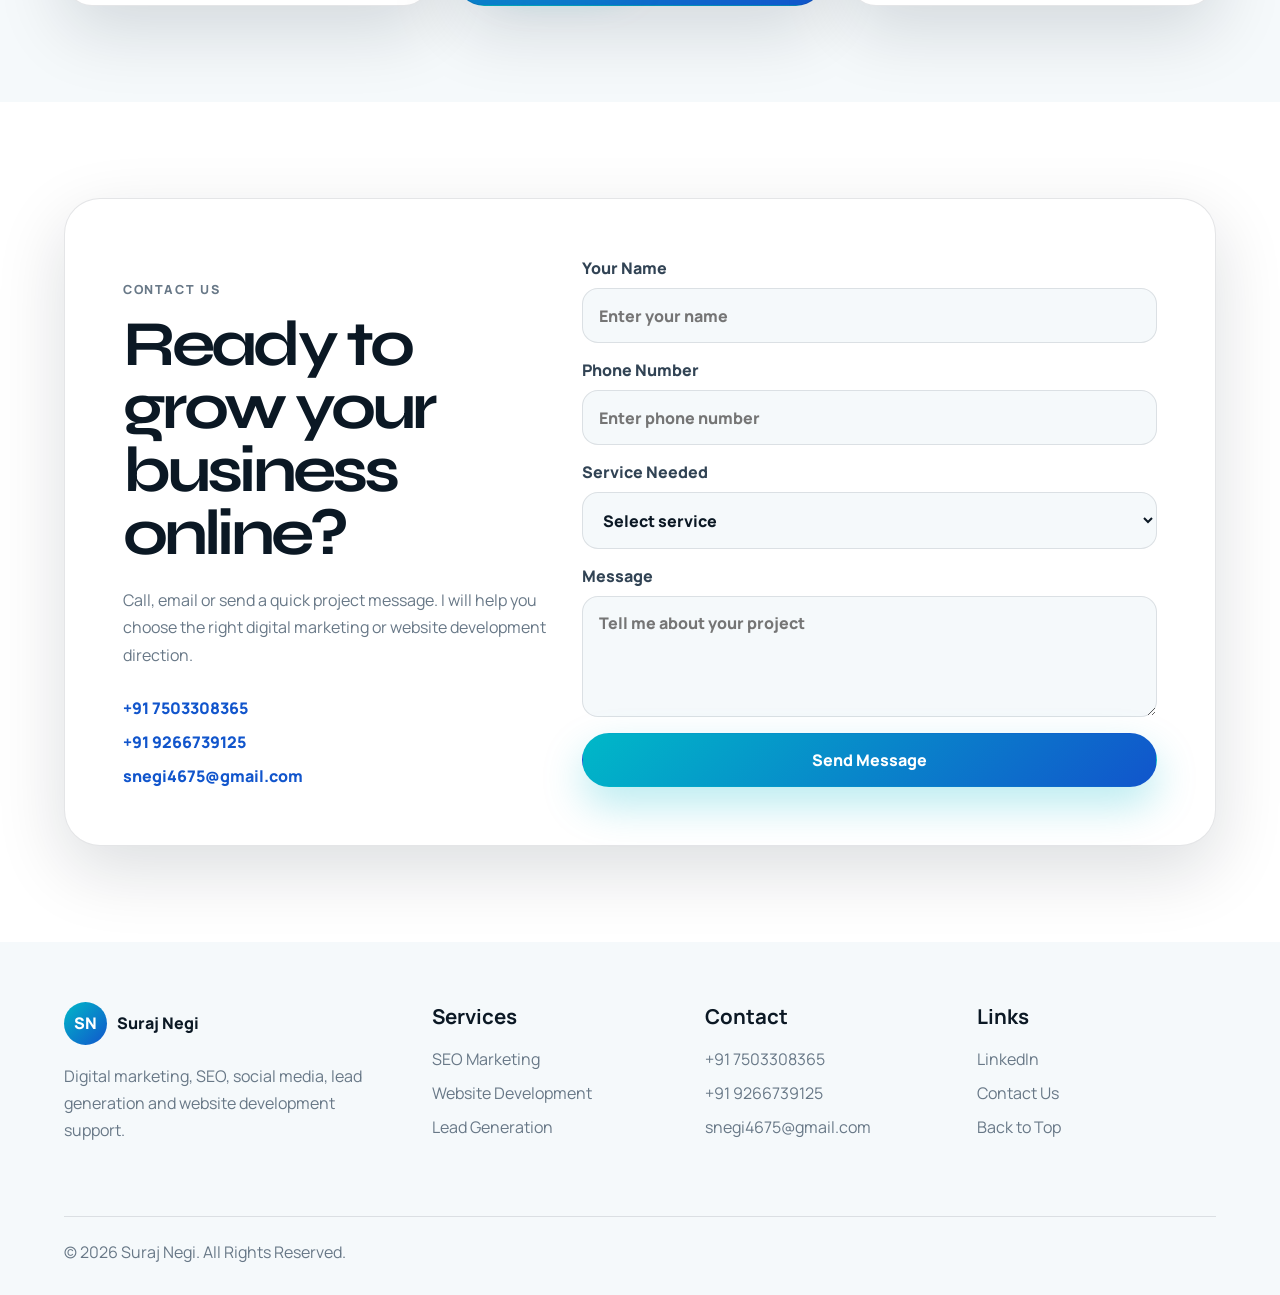
==== commit 4d12f15d: "Add files via upload" ====
--- a/index.html
+++ b/index.html
@@ -209,6 +209,18 @@
         <p>Get quality leads through targeted ads, funnels, and performance marketing.</p>
         <a href="#contact">Get Started</a>
       </article>
+	  	<article class="feature-card reveal">
+        <span>05</span>
+        <h3>Performance Marketing</h3>
+        <p>Run high-converting ad campaigns on Google and social media to generate leads and increase sales with measurable ROI.</p>
+        <a href="#contact">Get Started</a>
+      </article>
+	  	<article class="feature-card reveal">
+        <span>06</span>
+        <h3>Branding & Strategy</h3>
+        <p>Build a strong online presence with strategic branding, content planning, and digital growth strategies.</p>
+        <a href="#contact">Get Started</a>
+      </article>
     </section>
 
     <section class="about section" id="about">
